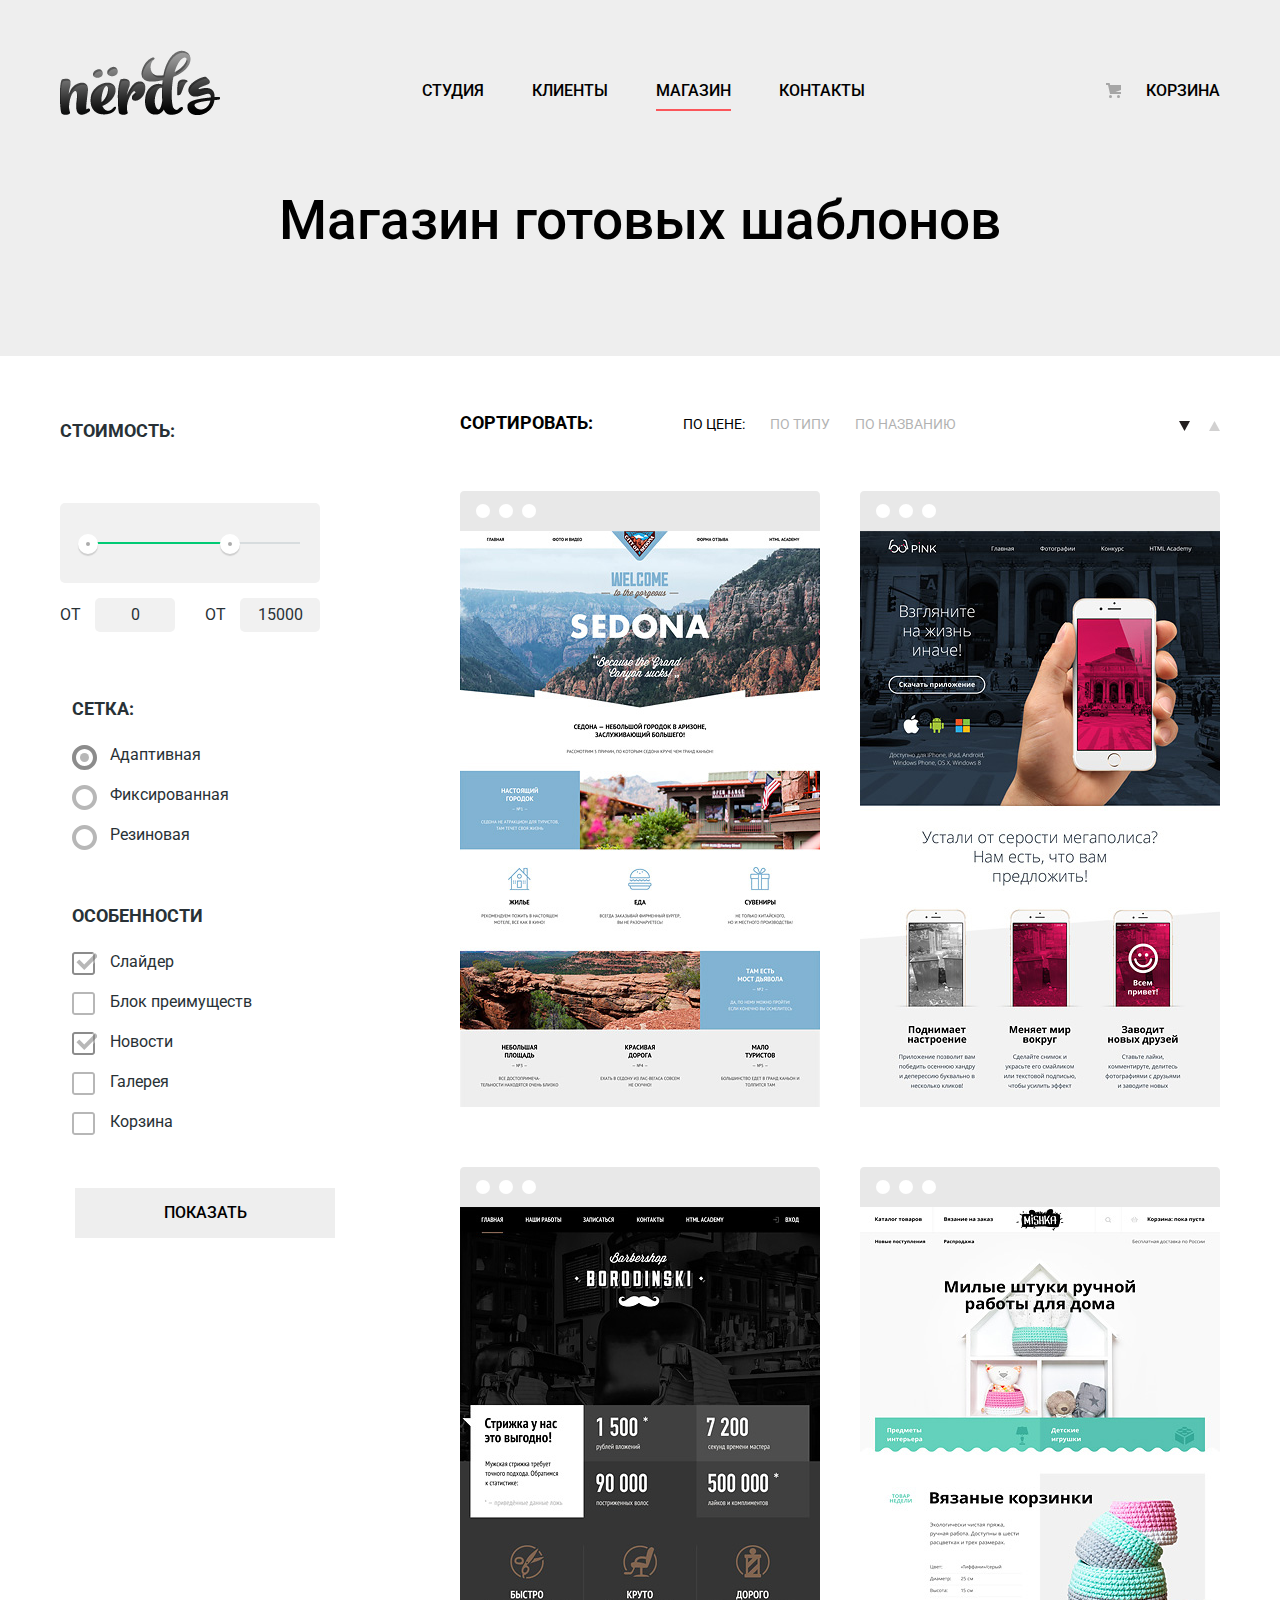
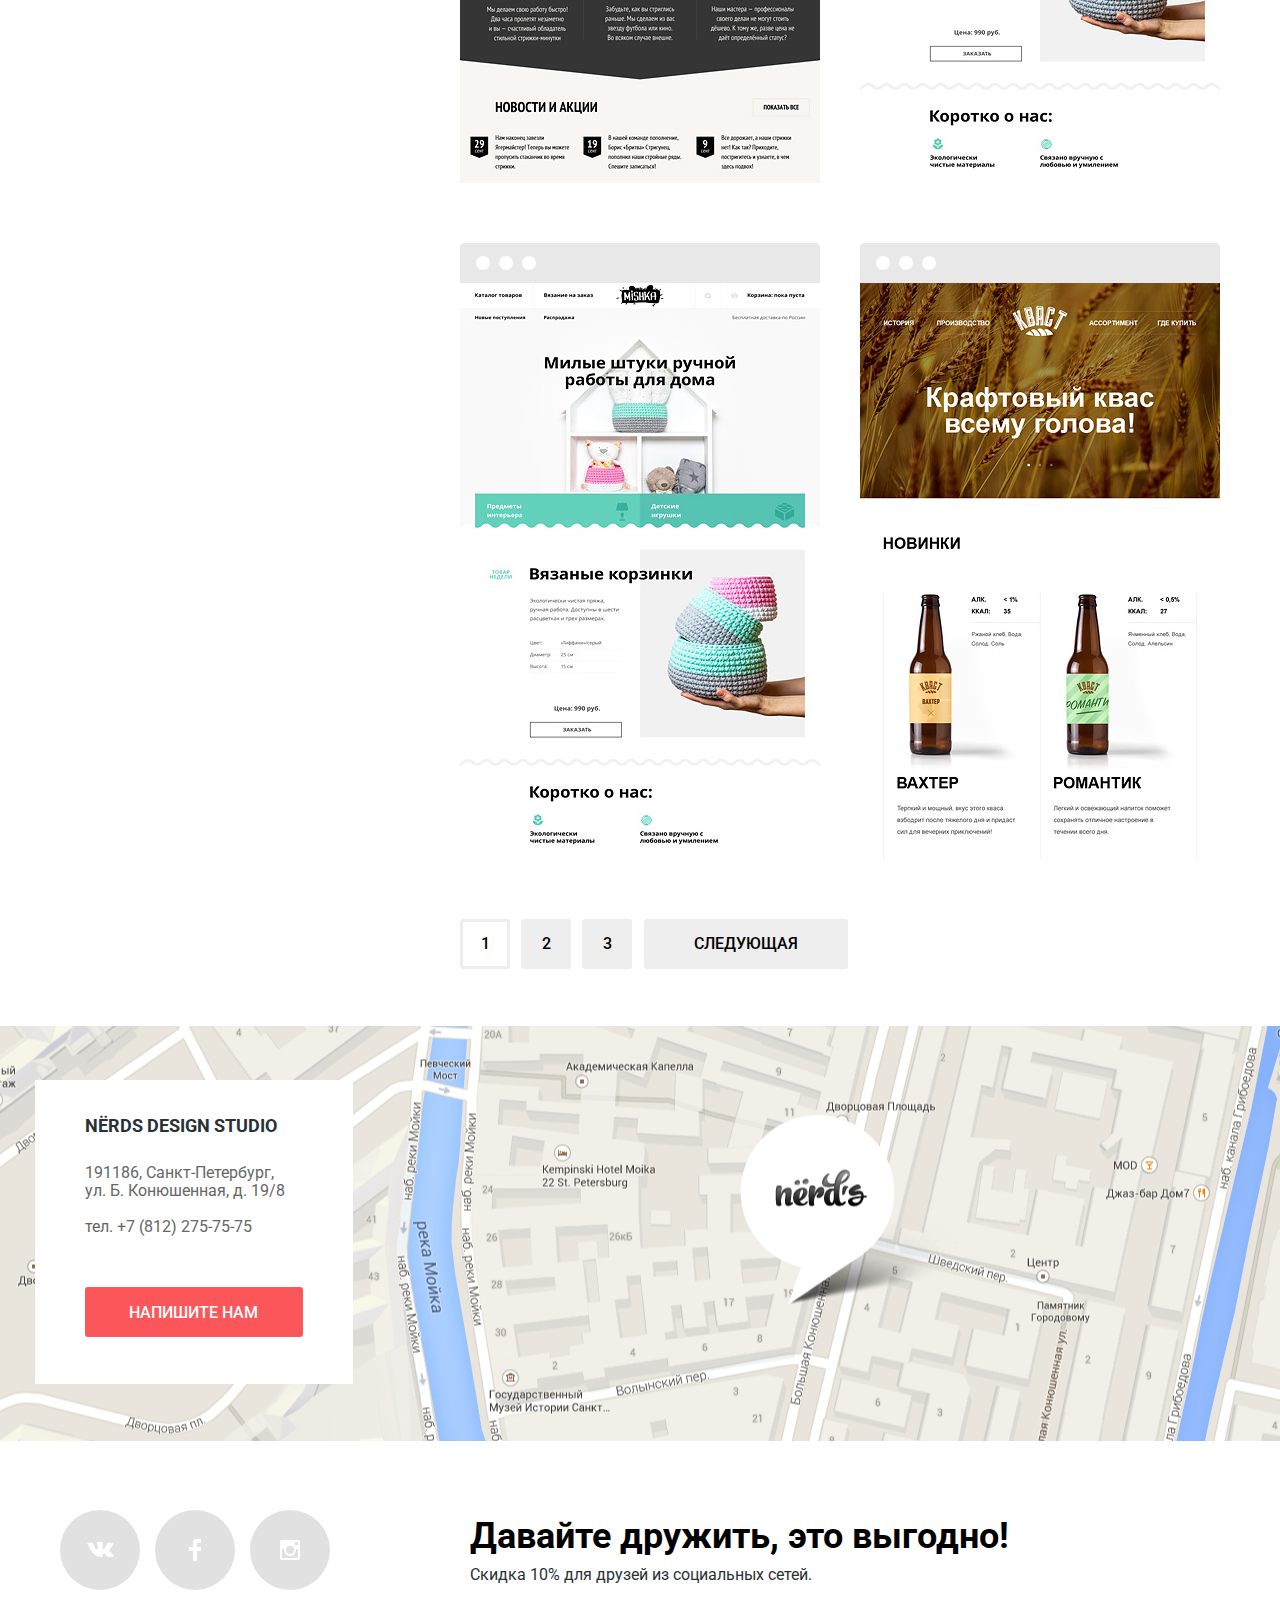
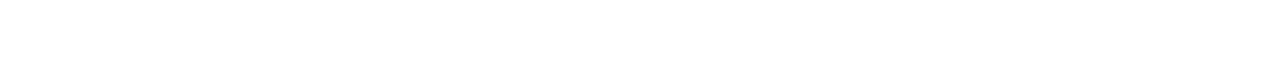
==== catalog.html @ 259b00f3 "Fix v33" ====
<!DOCTYPE html>
<html lang="ru">
	<head>
		<meta charset="utf-8">
		<title>HTML Academy: Проект Нёрдс</title>
		<link href="https://fonts.googleapis.com/css?family=Roboto:400,500,700" rel="stylesheet">
		<link rel="stylesheet" href="css/normalize.css">
		<link rel="stylesheet" href="css/styles.min.css">
	</head>
	<body>
	<header class="main-header">
		<div class="container">
			<nav class="main-navigation">
				<a class="logo" href="index.html">
					<img src="img/logo.png" width="160" height="65" alt="Логотип магазина Нёрдс">
				</a>
				<ul class="site-navigation">
					<li><a href="#">Студия</a></li>
					<li><a href="#">Клиенты</a></li>
					<li class="menu-active active"><a href="catalog.html">Магазин</a></li>
					<li><a href="#">Контакты</a></li>
				</ul>
				<ul class="user-navigation">
					<li class="cart-link">
						<a class="cart-link" href="cart.html">Корзина</a>
					</li>
				</ul>
			</nav>
		</div>
	</header>
	<div class="header">
		<h1>Магазин готовых шаблонов</h1>
	</div>
	<main>
		<div class="container">
			<div class="catalog-block">
				<section class="filters">
					<h2 class="visually-hidden">Фильтр товаров</h2>
					<form method="get" action="https://echo.htmlacademy.ru">
						<fieldset class="filter-item">
							<legend>Стоимость:</legend>
							<div class="range-filter">
								<div class="range-controls">
									<div class="scale">
										<div class="bar"></div>
									</div>
									<div class="toggle toggle-min"></div>
									<div class="toggle toggle-max"></div>		
								</div>
								<div class="price-controls">
									<label class="min-price">от <input name="min-price" type="text" value="0"></label>
									<label class="max-price">от <input name="max-price" type="text" value="15000"></label>
								</div>
							</div>
						</fieldset>
						<fieldset class="filter-fieldset">
							<legend>Сетка:</legend>
							<ul>
								<li class="filters-radio">
									<input type="radio" class="visually-hidden filter-input-radio" id="radio-btn1" name="adaptive" checked>
									<label for="radio-btn1">Адаптивная</label>
								</li>
								<li class="filters-radio">
									<input type="radio" class="visually-hidden filter-input-radio" id="radio-btn2" name="fixed">
									<label for="radio-btn2">Фиксированная</label>
								</li>
								<li class="filters-radio">
									<input type="radio" class="visually-hidden filter-input-radio" id="radio-btn3" name="rubber">
									<label for="radio-btn3">Резиновая</label>
								</li>
							</ul>
						</fieldset>
						<fieldset class="filter-fieldset">
							<legend>Особенности</legend>
							<ul>
								<li class="filters-checkbox">
									<input class="visually-hidden filter-input-checkbox" type="checkbox" name="slider-checkbox" id="checkbox-btn1" checked>
									<label for="checkbox-btn1">Слайдер</label>
								</li>
								<li class="filters-checkbox">
									<input class="visually-hidden filter-input-checkbox" type="checkbox" name="presentage-checkbox" id="checkbox-btn2">
									<label for="checkbox-btn2">Блок преимуществ</label>
								</li>
								<li class="filters-checkbox">
									<input class="visually-hidden filter-input-checkbox" type="checkbox" name="news-checkbox" id="checkbox-btn3" checked>
									<label for="checkbox-btn3">Новости</label>
								</li>
								<li class="filters-checkbox">
									<input class="visually-hidden filter-input-checkbox" type="checkbox" name="gallary-checkbox" id="checkbox-btn4">
									<label for="checkbox-btn4">Галерея</label>
								</li>
								<li class="filters-checkbox">
									<input class="visually-hidden filter-input-checkbox" type="checkbox" name="basket-checkbox" id="checkbox-btn5">
									<label for="checkbox-btn5">Корзина</label>
								</li>
							</ul>
						</fieldset>
						<button class="form-btn" type="submit">Показать</button>
					</form>
				</section>
				<div class="catalog-wrapper">
					<div class="filters-block">
						<p class="sort-filter">Сортировать:</p>
						<ul class="filter">
							<li class="filter-price">
								<a href="#" class="active">По Цене:</a>
							</li>
							<li class="filter-type">
								<a href="#">По типу</a>
							</li>
							<li class="filter-name">
								<a href="#">По названию</a>
							</li>
						</ul>
							<div class="sorting-switch-block">
								<a class="sorting-switch current" aria-label="От большего к меньшему" title="От большего к меньшему" href="#"><svg xmlns="http://www.w3.org/2000/svg" width="11" height="10" viewBox="0 0 11 10"><path fill="#231F20" d="M5.5 10L0 0h11"/></svg></a>
								<a class="sorting-switch" aria-label="От меньшего к большему" title="От меньшего к большему" href="#"><svg xmlns="http://www.w3.org/2000/svg" width="11" height="10" viewBox="0 0 11 10"><path fill="#231F20" d="M5.5 0L0 10h11z"/></svg></a>
						</div>
					</div>
					<div class="catalog-item-list">
						<!--Sedona-->
						<div class="catalog-item">
							<img src="img/img-sedona.jpg" width="360" height="576" alt="Sedona">
							<div class="catalog-info">
								<h2><a class="catalog-item-name" href="#">Sedona</a></h2>
								<p>Информационный сайт<br>для туристов</p>
								<a class="buy-item" href="#">9 900 руб.</a>
							</div>
						</div>
						<!--Pink-->
						<div class="catalog-item">
							<img src="img/img-pink.jpg" width="360" height="576" alt="Pink">
							<div class="catalog-info">
								<h2><a class="catalog-item-name" href="#">Pink app</a></h2>
								<p>Продуктовый лендинг<br>приложения для iOS и Android</p>
								<a class="buy-item" href="#">9 900 руб.</a>
							</div>
						</div>
						<!--Barbershop-->
						<div class="catalog-item">
							<img src="img/img-barbershop.jpg" width="360" height="576" alt="Barbershop">
							<div class="catalog-info">
								<h2><a class="catalog-item-name" href="#">Barbershop</a></h2>
								<p>Сайт салона красоты<br>Для мужчин, да.</p>
								<a class="buy-item" href="#">9 900 руб.</a>
							</div>
						</div>
						<!--Mishka-->
						<div class="catalog-item">
							<img src="img/img-mishka.jpg" width="360" height="576" alt="Mishka">
							<div class="catalog-info">
								<h2><a class="catalog-item-name" href="#">Mishka</a></h2>
								<p>Интернет-магазин<br>вязаных игрушек</p>
								<a class="buy-item" href="#">9 900 руб.</a>
							</div>
						</div>
						<!--A Plus-->
						<div class="catalog-item">
							<img src="img/img-mishka.jpg" width="360" height="576" alt="A Plus">
							<div class="catalog-info">
								<h2><a class="catalog-item-name" href="#">A Plus</a></h2>
								<p>Лендинг курсов повышения<br>квалификации</p>
								<a class="buy-item" href="#">9 900 руб.</a>
							</div>
						</div>
						<!--Kvast-->
						<div class="catalog-item">
							<img src="img/img-kvast.jpg" width="360" height="576" alt="Kvast">
							<div class="catalog-info">
								<h2><a class="catalog-item-name" href="#">Кваст</a></h2>
								<p>Промо-сайт производителя<br>крафтового кваса</p>
								<a class="buy-item" href="#">9 900 руб.</a>
							</div>
						</div>
						<ul class="pagination">
							<li class="pagination-list-item active">1</li>
							<li class="pagination-list-item"><a href="#">2</a></li>
							<li class="pagination-list-item"><a href="#">3</a></li>
							<li class="pagination-list-item pagination-item-text"><a href="#">Следующая</a></li>
						</ul>
				</div>
			</div>
		</div>
	</div>
	<div class="contacts">
			<div class="contianer">
				<div class="contacts-info">
					<h2 class="visually-hidden">Наши Контакты</h2>
					<h4>NЁRDS DESIGN STUDIO</h4>
					<p>191186, Санкт-Петербург,<br>
					ул. Б. Конюшенная, д. 19/8</p>
					<p><a href="tel:78122757575">тел. +7 (812) 275-75-75</a></p>
					<button class="button-send">Напишите нам</button>
				</div>
			</div>
		</div>
	</main>
	<footer class="main-footer">
		<div class="container">
			<div class="social-block">
				<ul class="social-buttons">
					<li class="vkontakte">
						<a class="button" href="https://www.vk.com">
							<span class="visually-hidden">ВКонтакте</span>
							<svg xmlns="http://www.w3.org/2000/svg" width="27" height="15" viewBox="0 0 26.14 14.91">
								<path d="M26 13.47l-.09-.17a13.55 13.55 0 0 0-2.6-3q-.87-.83-1.1-1.12A1 1 0 0 1 22 8a10.27 10.27 0 0 1 1.22-1.78l.88-1.16q2.35-3.13 2-4L26 .94a.8.8 0 0 0-.4-.22 2.14 2.14 0 0 0-.87 0h-3.92a.51.51 0 0 0-.27 0h-.3a.6.6 0 0 0-.15.14.93.93 0 0 0-.14.24 22.22 22.22 0 0 1-1.46 3.06q-.5.84-.93 1.46a7 7 0 0 1-.71.91 4.94 4.94 0 0 1-.52.47q-.23.18-.35.15l-.23-.05a.9.9 0 0 1-.31-.33 1.49 1.49 0 0 1-.16-.53v-.55-.65-.57-1.12-1-.75a3.14 3.14 0 0 0 0-.62 2.12 2.12 0 0 0-.14-.44.73.73 0 0 0-.28-.33 1.57 1.57 0 0 0-.46-.18A9 9 0 0 0 12.57 0a8.93 8.93 0 0 0-3.25.33 1.83 1.83 0 0 0-.52.41q-.25.3-.07.33a1.67 1.67 0 0 1 1.16.59l.08.16a2.6 2.6 0 0 1 .19.63 6.32 6.32 0 0 1 .12 1 10.59 10.59 0 0 1 0 1.7q-.07.71-.13 1.1a2.21 2.21 0 0 1-.18.64 2.69 2.69 0 0 1-.16.3l-.07.07a1 1 0 0 1-.37.07.86.86 0 0 1-.46-.19 3.27 3.27 0 0 1-.56-.52 7 7 0 0 1-.66-.93q-.37-.6-.76-1.42l-.22-.39q-.2-.38-.56-1.11t-.62-1.43A.9.9 0 0 0 5.2.9h-.07a.93.93 0 0 0-.22-.16A1.44 1.44 0 0 0 4.6.65L.87.68A1 1 0 0 0 .1.94L0 1a.44.44 0 0 0 0 .22 1.08 1.08 0 0 0 .08.37Q.9 3.53 1.86 5.31t1.66 2.87Q4.23 9.27 5 10.24t1 1.24l.37.41.34.33a8.06 8.06 0 0 0 1 .78 16.34 16.34 0 0 0 1.4.9 7.6 7.6 0 0 0 1.79.72 6.19 6.19 0 0 0 2 .22h1.57a1.08 1.08 0 0 0 .72-.3l.05-.07a.9.9 0 0 0 .1-.25 1.38 1.38 0 0 0 0-.37 4.48 4.48 0 0 1 .09-1.05 2.77 2.77 0 0 1 .23-.71 1.74 1.74 0 0 1 .29-.4 1.19 1.19 0 0 1 .23-.2h.11a.86.86 0 0 1 .77.21 4.52 4.52 0 0 1 .83.79q.39.47.93 1.05a6.41 6.41 0 0 0 1 .87l.27.16a3.31 3.31 0 0 0 .71.3 1.53 1.53 0 0 0 .76.07l3.48-.05a1.58 1.58 0 0 0 .8-.17.68.68 0 0 0 .34-.37 1.06 1.06 0 0 0 0-.46 1.71 1.71 0 0 0-.1-.36z" fill="#fff">
								</path>
							</svg>
						</a>
					</li>
					<li class="facebook">
						<a class="button" href="https://www.facebook.com">
							<span class="visually-hidden">Фейсбук</span>
							<svg xmlns="http://www.w3.org/2000/svg" width="12" height="22" viewBox="0 0 12 22">
								<path fill="#FFF" d="M12 4V0H8a4 4 0 0 0-4 4v4H0v4h4v10h4V12h4V8H8V4h4z"/>
							</svg>
						</a>
					</li>
					<li class="instagram">
						<a class="button" href="https://www.instagram.com">
							<span class="visually-hidden">Instagram</span>
							<svg xmlns="http://www.w3.org/2000/svg" width="20" height="20" viewBox="0 0 20 20">
								<path d="M18 0H2a2 2 0 0 0-2 2v16a2 2 0 0 0 2 2h16a2 2 0 0 0 2-2V2a2 2 0 0 0-2-2zm-8 6a4 4 0 1 1-4 4 4 4 0 0 1 4-4zM2.5 18a.47.47 0 0 1-.5-.5V9h2.1a3.4 3.4 0 0 0-.1 1 6 6 0 1 0 12 0 3.4 3.4 0 0 0-.1-1H18v8.5a.47.47 0 0 1-.5.5zM18 4.5a.47.47 0 0 1-.5.5h-2a.47.47 0 0 1-.5-.5v-2a.47.47 0 0 1 .5-.5h2a.47.47 0 0 1 .5.5z" fill="#fff">
								</path>
							</svg>
						</a>
					</li>
				</ul>
				<div class="social-description">
					<p class="friendship">Давайте дружить, это выгодно!</p>
					<p class="discount">Скидка 10% для друзей из социальных сетей.</p>
				</div>
			</div>
		</div>	
	</footer>
	<div class="modal-post">
		<h2 class="modal-feedback-title">Напишите нам</h2>
		<form class="modal-post-form" method="post" action="#">
			<div class="modal-post-input">
				<label>
					<span class="modal-post-label">Ваше Имя:</span>
					<input type="text" id="username" name="username" placeholder="Имя Фамилия">
				</label>
			</div>
			<div class="modal-post-input">
				<label>
					<span class="modal-post-label">Ваш e-mail:</span>
					<input type="email" id="email" name="email" placeholder="email@example.com">
				</label>
			</div>
			<div class="modal-textarea">
				<label>
					<span class="modal-post-label">Текст письма:</span>
					<textarea name="massage" id="massage" cols="30" rows="10" placeholder="В свободной форме"></textarea>
				</label>
			</div>
			<input type="submit" name="button-send" class="button-send" value="Отправить">
		</form>
		<button class="modal-close" type="button" name="button-close-modal" title="Закрыть">Закрыть</button>
	</div>
	<script src="js/modal-post.min.js"></script>
	</body>
</html>
---- css/styles.min.css ----
*{padding:0;margin:0}body{min-width:1200px;padding:0;font-size:16px;line-height:24px;color:#283136;font-weight:400;font-family:'Roboto',Verdana,sans-serif}.container{width:1160px;margin:0 auto}.clearfix::after{content:"";display:table;clear:both}.main-header{width:100%;padding-top:50px;background-color:#eee}.main-navigation{display:flex;justify-content:space-between;flex-wrap:wrap;margin:0}.site-navigation{display:flex;list-style-type:none;padding:0;margin:26px 0 0 0;width:440px;min-height:13px}.site-navigation li{display:inline-block;vertical-align:top;margin-right:48px;padding:0;padding-bottom:3px;white-space:nowrap;position:relative}.user-navigation{position:relative;list-style-type:none;max-width:160px;padding:0;margin:26px 0 3px 0}.site-navigation a,.user-navigation a{padding:0;margin:0;text-decoration:none;text-transform:uppercase;font-size:16px;line-height:30px;font-weight:500;color:#000;display:block;height:33px}.user-navigation a{padding-left:82px}.user-navigation::before{content:"";width:15px;height:15px;position:absolute;background:url(../img/cart-icon.svg) no-repeat;top:7px;left:42px}.main-header img:hover{opacity:.8}.main-header img:active{opacity:.3}.site-navigation a:focus,.user-navigation a:focus,.site-navigation a:hover,.user-navigation a:hover{color:#fb565a}.site-navigation a:active,.user-navigation a:active{text-decoration:none;color:#a6a6a6}.menu-active.active a{border-bottom:2px solid #fb565a}a{text-decoration:none}.visually-hidden{position:absolute;width:1px;height:1px;clip:rect(0,0,0,0)}.slider{clear:both;width:1160px;margin:0 auto;position:relative}.slider-controls{position:absolute;bottom:96px;width:240px;height:18px;left:50%;margin-left:-112px;text-align:center;z-index:100;font-size:0}.slider-controls label{position:relative;display:inline-block;width:18px;height:18px;padding:8px;border-radius:50%;cursor:pointer}.slider-controls label::after{content:"";position:absolute;top:8px;left:8px;z-index:1;width:18px;height:18px;background:#fff;border-radius:50%}.slider-list{list-style:none}.slider-item{width:100%;height:100%;display:none;margin:0;padding:0;padding-top:48px}.slider-item:nth-child(1){background-image:url(../img/slide1.png);background-color:#eee;background-repeat:no-repeat;background-position:431px 17px}.slider-item:nth-child(2){background-image:url(../img/slide2.png);background-color:#eee;background-repeat:no-repeat;background-position:496px 0}.slider-item:nth-child(3){background-image:url(../img/slide3.png);background-color:#eee;background-repeat:no-repeat;background-position:401px 18px}.product--1:checked~.slider-list .slider-item:nth-child(1){display:block}.product--2:checked~.slider-list .slider-item:nth-child(2){display:block}.product--3:checked~.slider-list .slider-item:nth-child(3){display:block}.product--1:checked~.slider-controls .slider-controls-item--1::before,.product--2:checked~.slider-controls .slider-controls-item--2::before,.product--3:checked~.slider-controls .slider-controls-item--3::before{content:"";position:absolute;left:50%;top:50%;z-index:2;width:4px;height:4px;margin:-4px;background-color:inherit;border:2px solid #c1c1c1;border-radius:50%}.slider-item h3{max-width:600px;min-height:50px;margin:0;padding-top:23px;padding-left:5px;font-size:55px;line-height:55px;font-weight:500}.slider-item p{max-width:430px;margin:0;padding-top:27px;padding-left:5px}.slider-item-button{display:inline-block;margin-top:38px;margin-left:4px;margin-bottom:80px;padding:17px 55px 15px 54px;border-radius:3px;text-decoration:none;font-size:16px;line-height:18px;font-weight:500;color:#fff;text-transform:uppercase;background-color:#fb565a}.slider-item-button:hover,.slider-item-button:focus{background-color:#e74246}.slider-item-button:active{background-color:#d7373b;color:rgba(255,255,255,.3);box-shadow:0 3px rgba(0,0,0,.1) inset}.features{display:flex;margin-bottom:40px;margin-top:80px}.features-header{margin-bottom:31px;font-size:45px;line-height:45px;font-weight:500;color:#000}.features .container{padding:0;border-bottom:solid 2px #eee}.features-list{width:300px;float:left;margin-right:100px}.features-list:nth-child(3){margin-right:0}.features-list img{margin-bottom:19px}.features-list h3{padding:0;margin:0;text-transform:uppercase;color:#000;font-size:24px;line-height:30px;margin-bottom:18px}.features-list p{margin-bottom:31px}.web-site-button{display:block;width:160px;min-height:50px;margin-top:32px;margin-bottom:80px;padding:13px 0;font-size:16px;line-height:18px;color:#fff;text-transform:uppercase;text-align:center;text-decoration:none;background-color:#fb565a;border-radius:3px;border:0}.web-site-button,.application-button,.presentation-button{cursor:pointer}.web-site-button:hover,.web-site-button:focus{background-color:#e74246}.web-site-button:active{background-color:#d7373b;color:rgba(255,255,255,.3);box-shadow:inset 0 3px 0 0 #c13135}.application-button{display:block;width:160px;min-height:50px;margin-top:32px;margin-bottom:80px;padding:13px 0;font-size:16px;line-height:18px;color:#fff;text-transform:uppercase;text-align:center;text-decoration:none;background-color:#00ca74;border-radius:3px;border:0}.application-button:hover,.application-button:focus{background-color:#00bc6c}.application-button:active{background-color:#00aa62;box-shadow:inset 0 3px 0 0 #009958}.presentation-button{display:block;width:160px;min-height:50px;margin-top:32px;margin-bottom:80px;padding:13px 0;font-size:16px;line-height:18px;color:#fff;text-transform:uppercase;text-align:center;text-decoration:none;background-color:#efc84a;border-radius:3px;border:0}.presentation-button:hover,.presentation-button:focus{background-color:#eab534}.presentation-button:active{background-color:#e5a722;box-shadow:inset 0 3px 0 0 #ce961f}.column-left{width:700px;float:left;margin-top:35px}.column-right{width:360px;float:right;margin-bottom:75px;min-height:410px}.column-left p{width:680px}.studio-features-list p{margin-bottom:40px}.studio-features-list h5{margin-bottom:25px;font-weight:700;text-transform:uppercase;font-size:16px;line-height:24px;color:#000}.studio-features-list ul{list-style:none;margin:0;padding:0}.studio-features-list li{padding-left:36px;margin-bottom:24px;position:relative}.studio-features-list li:last-child{margin-bottom:0}.studio-features-list li::before{content:"";width:25px;height:2px;background-color:#fb565a;position:absolute;top:10px;left:1px}.studio-features-list img{margin-bottom:29px}.statistics-column{float:left;width:100px;margin-right:20px}.statistics-column:last-child{width:105px;margin-right:0}.gallary-content{display:flex;justify-content:space-between;align-items:flex-start;margin:0;padding:0;padding-right:43px;padding-left:31px;border-bottom:2px solid #eee;margin-bottom:80px}.studio-features-list .subtitle{display:block;text-align:center;font-weight:700;text-transform:uppercase;margin-bottom:30px;color:#000}.studio-features-list .percent{font-size:45px;line-height:70px;font-weight:700;color:#000}.percent sup{font-size:28px;line-height:30px}.gallary-item{margin:0;font-size:0;position:relative}.statistics-column p{margin:0;margin-top:6px;line-height:18px}.gallary-item{clear:both;margin-bottom:80px;border-top:solid 2px #eee;border-bottom:solid 2px #eee;font-size:0;position:relative}.gallary-item a{display:inline-block;vertical-align:middle;width:100%;max-width:260px;margin:0 20px;line-height:180px;text-align:center;position:relative}.gallary-item img{vertical-align:middle;opacity:.2;cursor:pointer}.gallary-item img:hover{opacity:1}.gallary-item img:active{opacity:.1}.gallary-item a:first-child{margin-left:0}.gallary-item a:last-child{margin-right:0}.gallary-item a::after{content:"";width:2px;height:52px;background-color:#eee;position:absolute;top:65px;left:280px}.gallary-item a:last-child::after{display:none}.contacts{display:flex;flex-direction:column;align-items:center;position:relative;height:415px;background:url(../img/map-marker.png);background-color:#edebe4;background-repeat:no-repeat;background-position:center}.contacts-info{position:absolute;background-color:#fff;top:54px;left:35px;padding-left:50px;padding-top:31px;padding-right:50px}.contacts-info h4{margin:0;margin-bottom:23px;padding:0;font-size:18px;line-height:30px;font-weight:700;text-transform:uppercase}.contacts-info p{line-height:18px;color:#666;margin:0;margin-bottom:18px;padding:0;text-decoration:none}.contacts-info a{text-decoration:none;color:#666}.button-send{display:inline-block;padding-left:44px;padding-right:45px;margin-top:33px;padding-top:17px;padding-bottom:15px;margin-bottom:47px;border-radius:3px;border:0;text-decoration:none;font-size:16px;line-height:18px;font-weight:500;color:#fff;text-transform:uppercase;background-color:#fb565a;cursor:pointer}.contacts-info .button-send:hover{background-color:#e74246}.social-block{display:flex;align-items:center;width:1160px;min-height:217px}.social-buttons{display:flex;justify-content:space-between;list-style-type:none;width:270px;padding:0;margin:0}.vkontakte,.facebook,.instagram{width:80px;height:80px}.vkontakte a:hover,.facebook a:hover,.instagram a:hover{background-color:#fb565a}.social-buttons a{display:flex;align-items:center;justify-content:center;padding:0;margin:0;width:80px;height:80px;margin-right:14px;background-color:#e1e1e1;border-radius:50%}.social-description{margin-left:140px}.social-button:active li{opacity:.3}.friendship{margin:0;margin-top:5px;font-size:36px;line-height:36px;font-weight:700;color:#000}.discount{margin-top:10px;line-height:22px}.header{display:flex;justify-content:center;width:100%;background-color:#eee}.header h1{display:block;background-color:#eee;font-size:55px;font-weight:500;line-height:55px;color:#000;margin-top:71px;margin-bottom:108px;padding:0;width:960px;text-align:center}.catalog-columns{display:flex;justify-content:space-between}.filters{margin:0;padding:0}.filters legend{font-size:18px;line-height:30px;text-transform:uppercase;font-weight:700}.filters ul{padding:0;margin:0;list-style:none;line-height:20px}.filter-item{margin:0;padding:0;border:0;width:260px;margin-top:60px;margin-bottom:62px}.range-filter{width:260px;margin-top:57px}.range-controls{position:relative;height:41px;margin-bottom:15px;padding-top:39px;padding-right:20px;padding-left:20px;background-color:#f1f1f1;border-radius:5px}.range-controls .scale{height:2px;background:#d7dcde}.range-controls .bar{width:70%;height:2px;background:#00ca74}.range-controls .toggle{position:absolute;top:31px;left:0;width:4px;height:4px;padding:0;border:8px solid #fff;background-color:#ababab;box-shadow:0 2px 1px 0 #cfcfcf;border-radius:50%;cursor:pointer}.range-controls .toggle-min{left:18px}.range-controls .toggle-max{left:160px}.price-controls{font-size:0}.price-controls label{display:inline-block;width:50%;font-size:16px;text-transform:uppercase}.price-controls input{width:60px;padding:8px 10px;margin-left:10px;font-family:Roboto,Arial,sans-serif;font-size:16px;text-align:center;color:#283136;border:0;border-radius:5px;background:#f1f1f1}.max-price{text-align:right}.filter-fieldset{border:0}.filter-fieldset li:last-of-type{margin-bottom:41px}.filter-fieldset ul{padding:0;margin:0}.filter-fieldset li{display:block;color:#283136;font-size:16px;line-height:20px;margin-top:15px;padding-bottom:5px;position:relative}.filter-fieldset label{padding-left:38px;cursor:pointer}.filter-fieldset label::before,.filter-fieldset label::after{opacity:.4}.filter-input-radio+label::before{content:"";position:absolute;width:25px;height:25px;background:url(../img/radio-off.svg) no-repeat;left:0;top:0}.filter-input-radio:checked+label::after{content:"";position:absolute;width:25px;height:25px;background:url(../img/radio-on.svg) no-repeat;left:0}.filter-input-checkbox+label::before{content:"";position:absolute;width:25px;height:25px;background:url(../img/checkbox-off.svg) no-repeat;left:0;top:0}.filter-input-checkbox:checked+label::after{content:"";position:absolute;width:25px;height:25px;background:url(../img/checkbox-on.svg) no-repeat;left:0;top:0}.filter-input-checkbox:focus+label,.filter-input-radio:focus+label,.filter-input-checkbox:focus+label::before,.filter-input-radio:focus+label::before,.filter-input-checkbox:focus+label::after,.filter-input-radio:focus+label::after,.filter-fieldset label:hover,.filter-fieldset label:hover::before,.filter-fieldset label:hover::after{opacity:1;color:#000}.checkbox-button:disabled+label,.checkbox-button:disabled+label::before,.checkbox-button:disabled+label::after,.radio-button:disabled+label,.radio-button:disabled+label::before,.radio-button:disabled+label::after{opacity:.3}.filter-descending::before{content:"";position:absolute;width:15px;height:15px;top:5px;background:url(../img/icon-down-dir.svg) no-repeat}.form-btn{display:inline-block;margin:0;padding:0;width:260px;height:50px;margin-left:15px;font-size:16px;line-height:18px;font-weight:500;text-transform:uppercase;background-color:#eee;box-shadow:none;color:#000;border:0;cursor:pointer}.form-btn:hover,.form-btn:focus{background-color:#dfdfdf}.filter{width:360px;display:flex;margin:0;padding:0;list-style-type:none;margin-top:-2px}.sort-filter{font-size:18px;line-height:18px;font-weight:700;color:#000;text-transform:uppercase;padding:0;margin:0}.filter a{color:#000;text-decoration:none;font-size:14px;line-height:18px;text-transform:uppercase;opacity:.3}.filter li{margin-right:25px}.filter .filter-descending{margin-right:15px;margin-left:25px}.filter .filter-ascending{margin-right:0}.filter a:hover,.filter a:focus{opacity:.6}.filter a:active,.filter .active{opacity:1}.filters-block{display:flex;justify-content:space-between}.sorting-switch-block{padding-left:32px}.sorting-switch{opacity:.2}.sorting-switch:hover{opacity:.5}.sorting-switch.current{opacity:1}.sorting-switch{padding-left:15px}.catalog-block{display:flex;justify-content:space-between}.catalog-wrapper{display:flex;flex-direction:column;margin-top:58px}.catalog-item-list{display:flex;flex-wrap:wrap;padding:0;margin:0;width:760px;justify-content:space-between;margin-bottom:27px;margin-top:53px}.catalog-item{position:relative;margin:0;padding:0;margin-bottom:60px;line-height:0}.catalog-item:nth-child(2n+1){clear:both}.catalog-item::before{content:"";display:block;width:360px;height:40px;background:url(../img/browser.svg) no-repeat;opacity:.12}.catalog-item:hover::before{opacity:1}.catalog-info{padding-top:30px;background-color:#eee;text-align:center;position:absolute;bottom:0;left:0;width:361px;min-height:232px;display:none;opacity:1}.catalog-info h2{display:inline-block;vertical-align:middle;padding:0;margin:0 0 15px;font-size:18px;line-height:30px;font-weight:700;text-transform:uppercase}.catalog-info a:first-child{text-decoration:none;color:#000}.catalog-info p{width:240px;margin:auto auto 32px;line-height:18px}.buy-item{display:inline-block;vertical-align:middle;width:200px;padding:16px 20px;margin-bottom:43px;border-radius:3px;background-color:#fb565a;font-size:16px;line-height:18px;ont-weight:500;color:#fff;text-align:center;text-transform:uppercase;text-decoration:none;box-sizing:border-box}.buy-item:hover{background-color:#e74246}.catalog-item:hover .catalog-info{display:block}.catalog-info h3{margin-bottom:20px}.pagination{display:flex;list-style-type:none;padding:0;margin:0;margin-bottom:30px}.pagination a{background-color:#eee;color:#000;font-size:16px;line-height:18px;font-weight:500;text-transform:uppercase;border:0;box-shadow:none}.pagination a:hover{background-color:#dfdfdf}.pagination-list-item.active{color:#000;font-size:16px;line-height:18px;font-weight:500;width:44px;height:44px;border:3px solid #eee}.pagination-list-item a,.pagination-list-item{display:flex;justify-content:center;align-items:center;width:50px;height:50px;border-radius:3px;text-decoration:none;color:#000}.pagination-list-item{margin-right:11px}.pagination-item-text a{display:inline-flex;justify-content:center;align-items:center;margin-left:155px;padding-left:77px;padding-right:77px;border-radius:3px;text-decoration:none}.modal-post{width:760px;padding:100px;padding-top:67px;padding-bottom:85px;background-color:#fff;color:#000;box-shadow:0 20px 40px 0 rgba(0,0,0,.75);position:fixed;z-index:1000;bottom:180px;left:50%;margin-left:-480px;display:none}.modal-close{width:22px;height:22px;padding:0;margin:0;border:0;cursor:pointer;background-color:#fff;position:absolute;top:78px;right:90px;font-size:0;opacity:.3;outline:0}.modal-close::before,.modal-close::after{content:"";width:22px;height:3px;background-color:#fb565a;border-radius:1px;position:absolute;top:10px;left:0}.modal-close::before{transform:rotate(45deg)}.modal-close::after{transform:rotate(-45deg)}.modal-close:hover{opacity:1}.modal-close:active{opacity:.1}.modal-post h2{font-size:45px;line-height:45px;font-weight:500;margin:0;margin-bottom:40px;color:#000}.modal-post-form{font-size:0}.modal-post-input{display:inline-block;vertical-align:middle;margin-bottom:33px}.modal-post-input:first-child{margin-right:40px}.modal-textarea{margin:0}.modal-post-label{display:block;width:160px;margin-bottom:10px;font-size:16px;line-height:18px;font-weight:700}.modal-post-form input[type=text],.modal-post-form input[type=email],.modal-post-form textarea{font-size:16px;line-height:18px;font-weight:400;color:rgba(68,68,68,.5);font-family:'Roboto',Verdana,sans-serif;background-color:#fff;border-radius:3px;border:2px solid #d7dcde;outline:0;width:100%;padding:14px;box-sizing:border-box}.modal-post-form textarea{resize:none;padding:10px;padding-left:14px;padding-bottom:12px;vertical-align:top}.modal-post-form input[type=text],.modal-post-form input[type=email]{width:360px}.modal-post-form input[type=text]:hover,.modal-post-form input[type=email]:hover,.modal-post-form textarea:hover{border:2px solid #b4b9bb}.modal-post-form input[type=text]:focus,.modal-post-form input[type=email]:focus,.modal-post-form textarea:focus{border:2px solid #000;color:#000}.modal-post-form input[type=text]:invalid,.modal-post-form input[type=email]:invalid,.modal-post-form textarea:invalid{border:2px solid #e74246;color:#e74246}.modal-feedback-show{display:block;-webkit-animation:feedback-appear .5s;animation:feedback-appear .5s}.modal-feedback-error{-webkit-animation:feedback-error .3s;animation:feedback-error .3s}@-webkit-keyframes feedback-error{0%,to{-webkit-transform:none;transform:none}20%,60%{-webkit-transform:rotate(.5deg);transform:rotate(.5deg)}40%,80%{-webkit-transform:rotate(-.5deg);transform:rotate(-.5deg)}}@keyframes feedback-error{0%,to{-webkit-transform:none;transform:none}20%,60%{-webkit-transform:rotate(.5deg);transform:rotate(.5deg)}40%,80%{-webkit-transform:rotate(-.5deg);transform:rotate(-.5deg)}}@-webkit-keyframes feedback-appear{0%{-webkit-transform:scale(0);transform:scale(0)}to{-webkit-transform:scale(1);transform:scale(1)}}@keyframes feedback-appear{0%{-webkit-transform:scale(0);transform:scale(0)}to{-webkit-transform:scale(1);transform:scale(1)}}
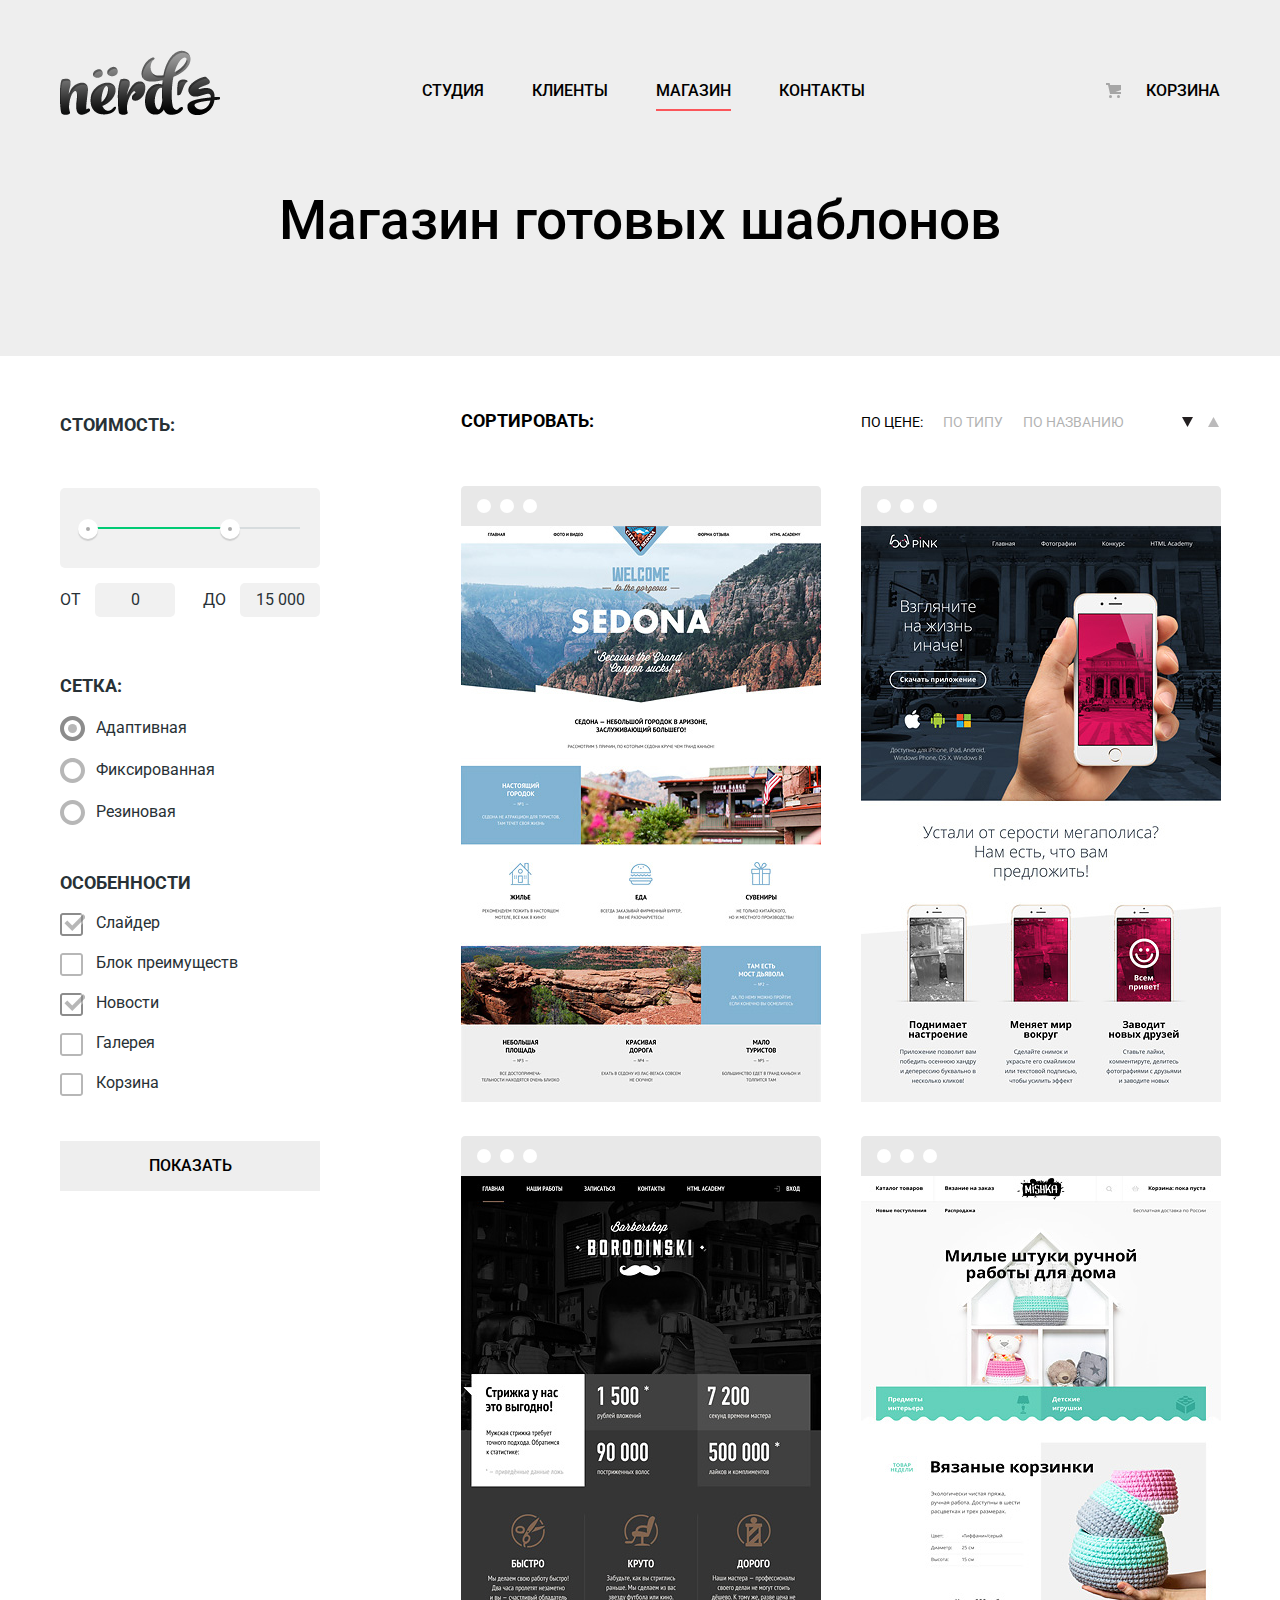
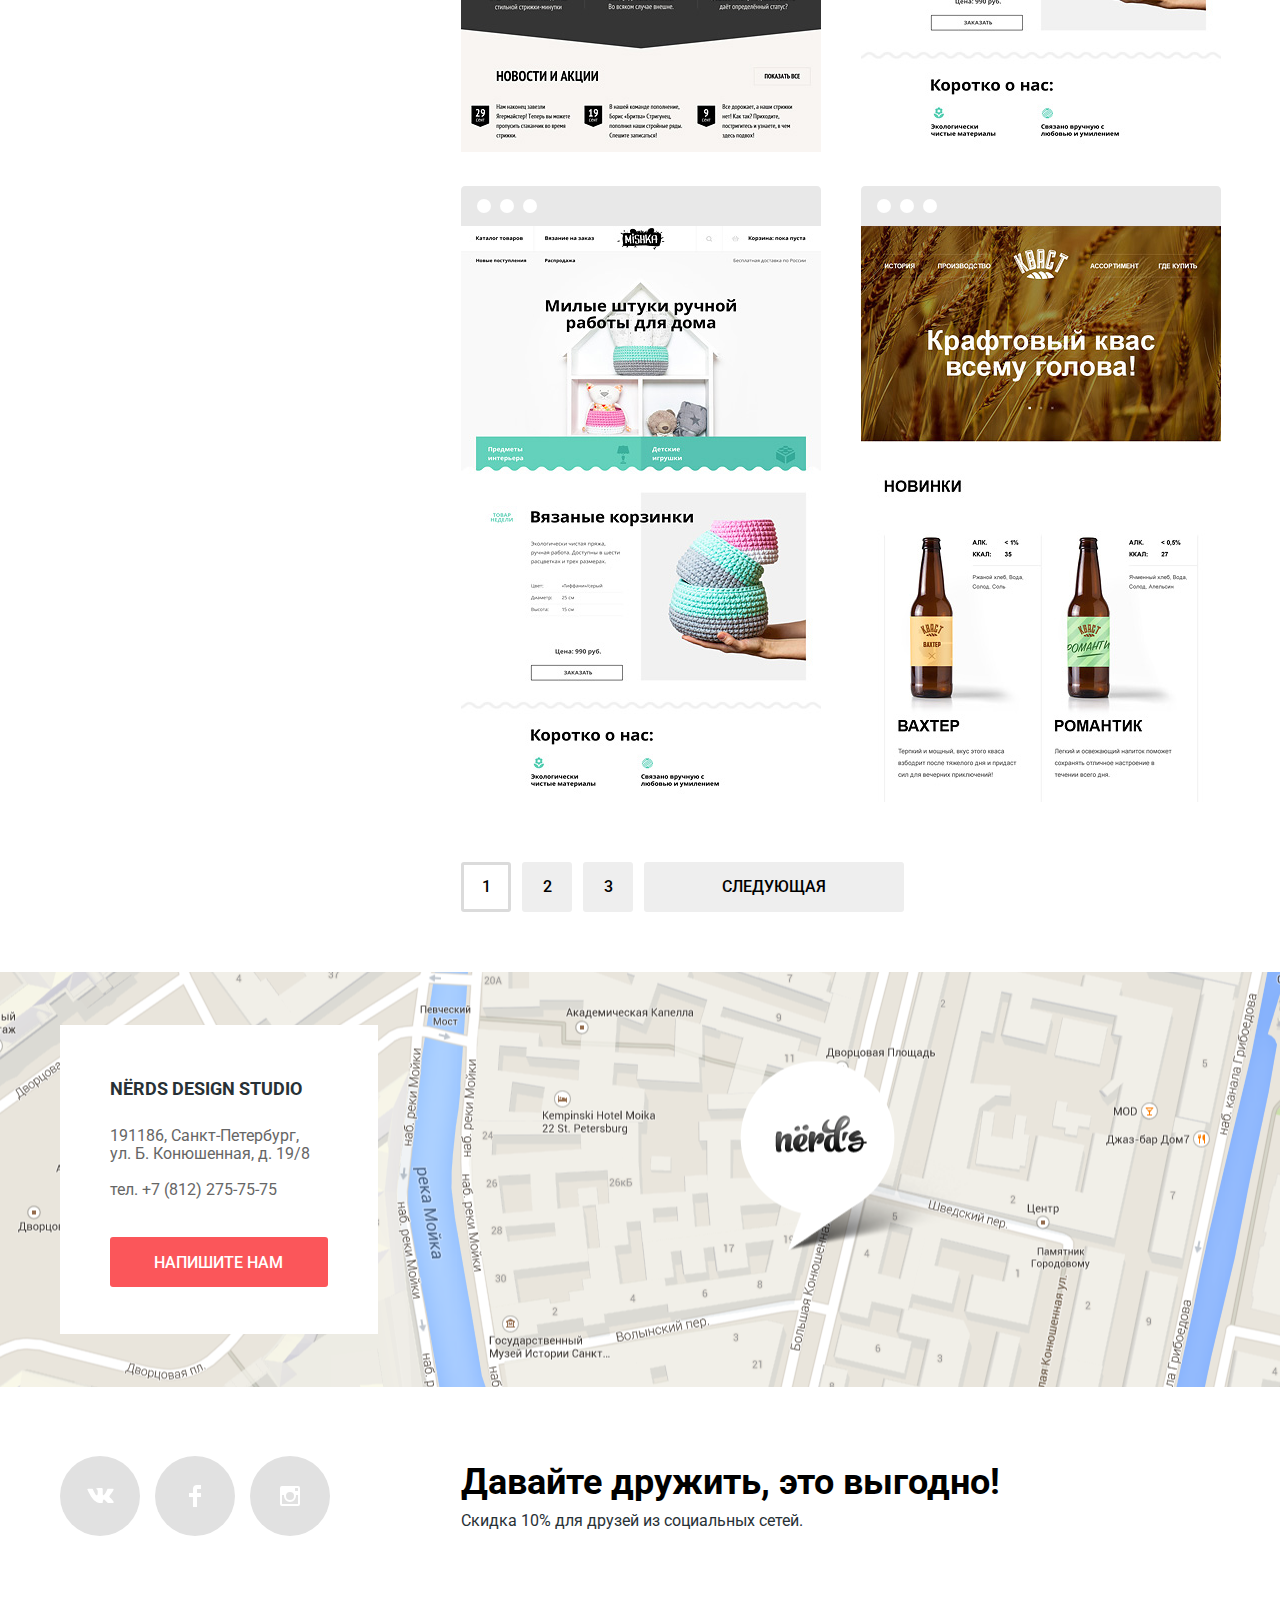
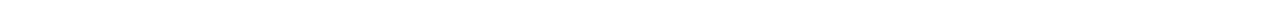
==== commit ec61eac4: "Fix v37" ====
--- a/catalog.html
+++ b/catalog.html
@@ -5,7 +5,7 @@
 		<title>HTML Academy: Проект Нёрдс</title>
 		<link href="https://fonts.googleapis.com/css?family=Roboto:400,500,700" rel="stylesheet">
 		<link rel="stylesheet" href="css/normalize.css">
-		<link rel="stylesheet" href="css/styles.min.css">
+		<link rel="stylesheet" href="css/styles.css">
 	</head>
 	<body>
 	<header class="main-header">
@@ -49,7 +49,7 @@
 								</div>
 								<div class="price-controls">
 									<label class="min-price">от <input name="min-price" type="text" value="0"></label>
-									<label class="max-price">от <input name="max-price" type="text" value="15000"></label>
+									<label class="max-price">до <input name="max-price" type="text" value="15 000"></label>
 								</div>
 							</div>
 						</fieldset>
@@ -58,15 +58,15 @@
 							<ul>
 								<li class="filters-radio">
 									<input type="radio" class="visually-hidden filter-input-radio" id="radio-btn1" name="adaptive" checked>
-									<label for="radio-btn1">Адаптивная</label>
+									<label for="radio-btn">Адаптивная</label>
 								</li>
 								<li class="filters-radio">
 									<input type="radio" class="visually-hidden filter-input-radio" id="radio-btn2" name="fixed">
-									<label for="radio-btn2">Фиксированная</label>
+									<label for="radio-btn">Фиксированная</label>
 								</li>
 								<li class="filters-radio">
 									<input type="radio" class="visually-hidden filter-input-radio" id="radio-btn3" name="rubber">
-									<label for="radio-btn3">Резиновая</label>
+									<label for="radio-btn">Резиновая</label>
 								</li>
 							</ul>
 						</fieldset>
@@ -74,24 +74,24 @@
 							<legend>Особенности</legend>
 							<ul>
 								<li class="filters-checkbox">
-									<input class="visually-hidden filter-input-checkbox" type="checkbox" name="slider-checkbox" id="checkbox-btn1" checked>
+									<input class="visually-hidden filter-input-checkbox" type="checkbox" name="slider-checkbox" id="checkbox-btn" checked>
 									<label for="checkbox-btn1">Слайдер</label>
 								</li>
 								<li class="filters-checkbox">
 									<input class="visually-hidden filter-input-checkbox" type="checkbox" name="presentage-checkbox" id="checkbox-btn2">
-									<label for="checkbox-btn2">Блок преимуществ</label>
+									<label for="checkbox-btn">Блок преимуществ</label>
 								</li>
 								<li class="filters-checkbox">
 									<input class="visually-hidden filter-input-checkbox" type="checkbox" name="news-checkbox" id="checkbox-btn3" checked>
-									<label for="checkbox-btn3">Новости</label>
+									<label for="checkbox-btn">Новости</label>
 								</li>
 								<li class="filters-checkbox">
 									<input class="visually-hidden filter-input-checkbox" type="checkbox" name="gallary-checkbox" id="checkbox-btn4">
-									<label for="checkbox-btn4">Галерея</label>
+									<label for="checkbox-btn">Галерея</label>
 								</li>
 								<li class="filters-checkbox">
 									<input class="visually-hidden filter-input-checkbox" type="checkbox" name="basket-checkbox" id="checkbox-btn5">
-									<label for="checkbox-btn5">Корзина</label>
+									<label for="checkbox-btn">Корзина</label>
 								</li>
 							</ul>
 						</fieldset>
@@ -111,11 +111,13 @@
 							<li class="filter-name">
 								<a href="#">По названию</a>
 							</li>
+							<li class="filter-descending">
+								<a class="sorting-switch current" aria-label="От большего к меньшему" title="От большего к меньшему" href="#"><svg xmlns="http://www.w3.org/2000/svg" width="11" height="10" viewBox="0 0 11 10"><path fill="#231F20" d="M5.5 10L0 0h11"/></svg></a>
+							</li>
+							<li class="ascending">
+								<a class="sorting-switch" aria-label="От меньшего к большему" title="От меньшего к большему" href="#"><svg xmlns="http://www.w3.org/2000/svg" width="11" height="10" viewBox="0 0 11 10"><path fill="#231F20" d="M5.5 0L0 10h11z"/></svg></a>
+							</li>
 						</ul>
-							<div class="sorting-switch-block">
-								<a class="sorting-switch current" aria-label="От большего к меньшему" title="От большего к меньшему" href="#"><svg xmlns="http://www.w3.org/2000/svg" width="11" height="10" viewBox="0 0 11 10"><path fill="#231F20" d="M5.5 10L0 0h11"/></svg></a>
-								<a class="sorting-switch" aria-label="От меньшего к большему" title="От меньшего к большему" href="#"><svg xmlns="http://www.w3.org/2000/svg" width="11" height="10" viewBox="0 0 11 10"><path fill="#231F20" d="M5.5 0L0 10h11z"/></svg></a>
-						</div>
 					</div>
 					<div class="catalog-item-list">
 						<!--Sedona-->
@@ -173,27 +175,30 @@
 							</div>
 						</div>
 						<ul class="pagination">
-							<li class="pagination-list-item active">1</li>
-							<li class="pagination-list-item"><a href="#">2</a></li>
-							<li class="pagination-list-item"><a href="#">3</a></li>
-							<li class="pagination-list-item pagination-item-text"><a href="#">Следующая</a></li>
-						</ul>
+              <li class="page-btn page-btn-active"><a>1</a></li>
+              <li class="page-btn"><a href="#">2</a></li>
+              <li class="page-btn"><a href="#">3</a></li>
+              <li class="page-btn next-page"><a href="#">Следующая</a></li>
+            </ul>
 				</div>
 			</div>
 		</div>
 	</div>
 	<div class="contacts">
-			<div class="contianer">
+		<script type="text/javascript" charset="utf-8" async src="https://api-maps.yandex.ru/services/constructor/1.0/js/?sid=lVzua_i5UKK4bSViqxrnRqokc0dyRSr1&amp;width=100%25&amp;height=415&amp;lang=ru_RU&amp;sourceType=constructor&amp;scroll=true"></script>
+		<div class="contacts-inner">
+			<div class="container">
 				<div class="contacts-info">
 					<h2 class="visually-hidden">Наши Контакты</h2>
 					<h4>NЁRDS DESIGN STUDIO</h4>
 					<p>191186, Санкт-Петербург,<br>
 					ул. Б. Конюшенная, д. 19/8</p>
 					<p><a href="tel:78122757575">тел. +7 (812) 275-75-75</a></p>
-					<button class="button-send">Напишите нам</button>
+						<button class="button-send">Напишите нам</button>
 				</div>
-			</div>
+			</div>	
 		</div>
+	</div>	
 	</main>
 	<footer class="main-footer">
 		<div class="container">
--- a/css/styles.css
+++ b/css/styles.css
@@ -0,0 +1,1582 @@
+/* Проект Нёрды */
+
+* {
+	padding: 0;
+	margin: 0;
+}
+
+body {
+	min-width: 1200px;
+	padding: 0;
+	
+	font-size: 16px;
+	line-height: 24px;
+	color: #283136;
+	font-weight: 400;
+	font-family: 'Roboto', Verdana, sans-serif;
+}
+
+.container {
+	width: 1160px;
+	padding: 0 20px;
+	margin: 0 auto;
+}
+
+.clearfix::after {
+	content:"";
+	display:table;
+	clear:both
+}
+
+/* HEADER */
+
+.main-header {
+	width: 100%;
+	padding-top: 50px;
+	background-color: #eeeeee;
+}
+
+.main-navigation {
+	display:flex;
+	justify-content: space-between;
+	flex-wrap: wrap;
+	margin: 0; 
+}
+
+.site-navigation {
+	display: flex;
+	list-style-type: none;
+	padding: 0;
+	margin: 26px 0 0 0;
+	width: 440px;
+	min-height: 13px;
+}
+
+.site-navigation li {
+	display: inline-block;
+	vertical-align: top;
+
+	margin-right: 48px;
+	padding: 0;
+	padding-bottom: 3px;
+	white-space: nowrap;
+	
+	position: relative;
+}
+
+.user-navigation {
+	position: relative;
+	list-style-type: none;
+	max-width: 160px;
+	padding: 0;
+	margin: 26px 0 3px 0;
+}
+
+.site-navigation a,
+.user-navigation a {
+	padding:0;
+	margin:0;
+	text-decoration: none;
+	text-transform: uppercase;
+	font-size: 16px;
+	line-height: 30px;
+	font-weight: 500;
+	color: black;
+	display: block;
+	height: 33px;
+}
+
+.user-navigation a {
+	padding-left: 82px;
+}
+
+.user-navigation::before {
+	content: "";
+	width: 15px;
+	height: 15px;
+	position: absolute;
+	background: url("../img/cart-icon.svg") no-repeat;
+	top: 7px;
+	left:42px;
+}
+
+.main-header img:hover {
+	opacity: 0.8;
+}
+
+.main-header img:active {
+	opacity: 0.3;
+}
+
+.site-navigation a:focus,
+.user-navigation a:focus,
+.site-navigation a:hover,
+.user-navigation a:hover {
+	color: #fb565a;
+}
+.site-navigation a:active,
+.user-navigation a:active {
+	text-decoration: none;
+	color: #a6a6a6;
+}
+.menu-active.active a {
+	border-bottom: 2px solid #fb565a;
+}
+
+/* HEADER END */
+
+/* SLIDER */
+
+a {
+	text-decoration: none;
+}
+
+.visually-hidden {
+	position: absolute;
+	width: 1px;
+	height: 1px;
+	clip: rect(0, 0, 0, 0);
+}
+
+/*
+.main-header {
+	height: 50px;
+}
+*/
+
+.slider {
+	clear: both;
+	width: 1160px;
+	margin: 0 auto;
+	position: relative;
+}
+
+.slider-controls {
+	position: absolute;
+	bottom: 96px;
+	width: 240px;
+	height: 18px;
+	left: 50%;
+	margin-left: -112px; /* В макете управление сделано ровно по центру, но если здесь выравнивать при помощи "margin-left: половина ширины", то оно не по центру получается. */
+	text-align: center;
+	z-index: 100;
+	font-size: 0;
+}
+
+.slider-controls label {
+	position: relative;
+	display: inline-block;
+	width: 18px;
+	height: 18px;
+	padding: 8px;
+	
+	border-radius: 50%;
+	cursor: pointer;
+}
+
+.slider-controls label::after {
+	content: "";
+	position: absolute;
+	top: 8px;
+	left: 8px;
+	z-index: 1;
+	width: 18px;
+	height: 18px;
+	background: #ffffff;
+	border-radius: 50%;
+}
+
+.slider-list {
+	list-style: none;
+}
+
+.slider-item {
+	width: 100%;
+	height: 100%;
+	display: none;
+	margin: 0;
+	padding: 0;
+	padding-top: 48px;
+}
+
+.slider-item:nth-child(1) {
+	background-image: url("../img/slide1.png");
+	background-color: #eeeeee;
+	background-repeat: no-repeat;
+	background-position: 431px 17px;
+}
+
+.slider-item:nth-child(2) {
+	background-image: url("../img/slide2.png");
+	background-color: #eeeeee;
+	background-repeat: no-repeat;
+	background-position: 496px 0;
+}
+
+.slider-item:nth-child(3) {
+	background-image: url("../img/slide3.png");
+	background-color: #eeeeee;
+	background-repeat: no-repeat;
+	background-position: 401px 18px;
+}
+
+.product--1:checked ~ .slider-list .slider-item:nth-child(1) {
+	display: block;
+}
+
+.product--2:checked ~ .slider-list .slider-item:nth-child(2) {
+	display: block;
+}
+
+.product--3:checked ~ .slider-list .slider-item:nth-child(3) {
+	display: block;
+}
+
+.product--1:checked ~ .slider-controls .slider-controls-item--1::before,
+.product--2:checked ~ .slider-controls .slider-controls-item--2::before,
+.product--3:checked ~ .slider-controls .slider-controls-item--3::before {
+	content: "";
+	position: absolute;
+	left: 50%;
+	top: 50%;
+	z-index: 2;
+	width: 4px;
+	height: 4px;
+	margin: -4px;
+	background-color: inherit;
+	border: 2px solid #c1c1c1;
+	border-radius: 50%;
+}
+
+.slider-item h3 {
+	max-width: 600px;
+	min-height: 50px;
+	margin: 0;
+	padding-top: 23px;
+	padding-left: 5px;
+	font-size: 55px;
+	line-height: 55px;
+	font-weight: 500;
+}
+
+.slider-item p {
+	max-width: 430px;
+	margin: 0;
+	padding-top: 27px;
+	padding-left: 5px;
+}
+
+.slider-item-button {
+	display: inline-block;
+	margin-top: 38px;
+	margin-left: 4px;
+	margin-bottom: 80px;
+	padding:17px 55px 15px 54px;
+	border-radius: 3px;
+	text-decoration: none;
+	font-size: 16px;
+	line-height: 18px;
+	font-weight: 500;
+	color: white;
+	text-transform: uppercase;
+	background-color: #fb565a;
+}
+
+.slider-item-button:hover,
+.slider-item-button:focus {
+	background-color: #e74246;
+}
+
+.slider-item-button:active {
+	background-color: #d7373b;
+	color: rgba(255, 255, 255, 0.3);
+	box-shadow: 0 3px rgba(0, 0, 0, 0.1) inset;
+}
+
+/* SLIDER END */
+
+/* CONTENT*/
+
+.features {
+	display: flex;
+	margin-bottom: 40px;
+	margin-top: 80px;
+}
+
+.features-header {
+	margin-bottom: 31px;
+		
+	font-size: 45px;
+	line-height: 45px;
+	font-weight: 500;
+	color: #000000;
+}
+
+.features .container {
+	padding: 0;
+	border-bottom: solid 2px #eeeeee;
+}
+
+.features-list {
+	width: 300px;
+	float: left;
+	margin-right: 100px;
+}
+
+/* TEST */
+
+.features-list:nth-child(3) {
+	margin-right: 0;
+}
+
+.features-list img {
+	margin-bottom: 19px;
+}
+
+.features-list h3 {
+	padding: 0;
+	margin: 0;
+	text-transform: uppercase;
+	color: #000000;
+	font-size: 24px;
+	line-height: 30px;
+	margin-bottom: 18px;
+}
+
+.features-list p {
+	margin-bottom: 31px;
+}
+
+.web-site-button {
+	display: block;
+	width: 160px;
+	min-height: 50px;
+	margin-top: 32px;
+	margin-bottom: 80px;
+	padding: 13px 0;
+	font-size: 16px;
+	line-height: 18px;
+	color: #ffffff;
+	text-transform: uppercase;
+	text-align: center;
+	text-decoration: none;
+	background-color: #fb565a;
+	border-radius: 3px;
+	border: none;
+}
+
+.web-site-button,
+.application-button,
+.presentation-button {
+	cursor: pointer;
+}
+
+.web-site-button:hover,
+.web-site-button:focus {
+	background-color: #e74246;
+}
+
+.web-site-button:active {
+	background-color: #d7373b;
+	color: rgba(255, 255, 255, 0.3);
+	box-shadow: inset 0 3px 0 0 #c13135;
+}
+
+.application-button {
+	display: block;
+	width: 160px;
+	min-height: 50px;
+	margin-top: 32px;
+	margin-bottom: 80px;
+	padding: 13px 0;
+	font-size: 16px;
+	line-height: 18px;
+	color: #ffffff;
+	text-transform: uppercase;
+	text-align: center;
+	text-decoration: none;
+	background-color: #00ca74;
+	border-radius: 3px;
+	border: none;
+}
+
+.application-button:hover,
+.application-button:focus {
+	background-color:#00bc6c;
+}
+
+.application-button:active {
+	background-color: #00aa62;
+	color: rgba(255, 255, 255, 0.3);
+	box-shadow: inset 0 3px 0 0 #009958;
+}
+
+.presentation-button {
+	display: block;
+	width: 160px;
+	min-height: 50px;
+	margin-top: 32px;
+	margin-bottom: 80px;
+	padding: 13px 0;
+	font-size: 16px;
+	line-height: 18px;
+	color: #ffffff;
+	text-transform: uppercase;
+	text-align: center;
+	text-decoration: none;
+	background-color: #efc84a;
+	border-radius: 3px;
+	border: none;
+}
+
+.presentation-button:hover,
+.presentation-button:focus {
+	background-color: #eab534;
+}
+
+.presentation-button:active {
+	background-color: #e5a722;
+	color: rgba(255, 255, 255, 0.3);
+	box-shadow: inset 0 3px 0 0 #ce961f;
+}
+
+/* TABLE CONTENT */
+
+.column-left {
+	width: 700px;
+	float: left;
+	margin-top: 35px;
+}
+
+.column-right {
+	width: 360px;
+	float: right;
+	margin-bottom: 75px;
+	min-height: 410px;
+}
+
+.column-left p {
+	width: 680px;
+}
+
+.studio-features-list p {
+	margin-bottom: 40px;
+}
+
+.studio-features-list h5 {
+	margin-bottom: 25px;
+	font-weight: bold;
+	text-transform: uppercase;
+	font-size: 16px;
+	line-height: 24px;
+	color: #000000;
+}
+
+.studio-features-list ul {
+	list-style: none;
+	margin: 0;
+	padding: 0;
+}
+
+.studio-features-list li {
+	padding-left: 36px;
+	margin-bottom: 24px;
+		
+	position: relative;
+}
+
+.studio-features-list li:last-child {
+	margin-bottom: 0;
+}
+
+.studio-features-list li::before {
+	content: "";
+	width: 25px;
+	height: 2px;
+	background-color: #fb565a;
+
+	position: absolute;
+	top: 10px;
+	left: 1px;
+}
+
+.studio-features-list img {
+	margin-bottom: 29px;
+}
+
+.statistics-column {
+	float: left;
+	width: 100px;
+	margin-right: 20px;
+}
+
+.statistics-column:last-child {
+	width: 105px;
+	margin-right: 0px;
+}
+
+.gallary-content {
+	display: flex;
+	justify-content: space-between;
+	align-items: flex-start;
+	margin: 0;
+	padding: 0;
+	padding-right: 43px;
+	padding-left: 31px;
+	border-bottom: 2px solid #eeeeee;
+	margin-bottom: 80px;
+}
+
+.studio-features-list .subtitle {
+	display: block;
+	text-align: center;
+		
+	font-weight: 700;
+	text-transform: uppercase;
+	margin-bottom: 30px;
+	color: #000000;
+}
+
+.studio-features-list .percent {
+	font-size: 45px;
+	line-height: 70px;
+	font-weight: 700;
+	color: #000000;
+}
+
+.percent sup {
+	font-size: 28px;
+	line-height: 30px;
+}
+
+.gallary-item {
+	margin: 0;
+	font-size: 0;
+	position: relative;
+}
+
+.statistics-column p {
+	margin: 0;
+	margin-top: 6px;
+	line-height: 18px;
+}
+
+.gallary-item {
+	clear: both;
+	margin-bottom: 80px;
+	border-top: solid 2px #eeeeee;
+	border-bottom: solid 2px #eeeeee;
+	font-size: 0;
+	
+	position: relative;
+}
+
+.gallary-item a {
+	display: inline-block;
+	vertical-align: middle;
+
+	width: 100%;
+	max-width: 260px;
+	margin: 0 20px;
+
+	line-height: 180px;
+	text-align: center;
+	
+	position: relative;
+}
+
+.gallary-item img {
+	vertical-align: middle;
+	opacity: 0.2;
+	cursor: pointer;
+}
+
+.gallary-item img:hover {
+	opacity: 1;
+}
+
+.gallary-item img:active {
+	opacity: 0.1;
+}
+
+.gallary-item a:first-child {
+	margin-left: 0
+}
+
+.gallary-item a:last-child {
+	margin-right: 0
+}
+
+.gallary-item a::after {
+	content: "";
+	width: 2px;
+	height: 52px;
+	background-color: #eeeeee;
+
+	position: absolute;
+	top: 65px;
+	left: 280px;
+}
+
+.gallary-item a:last-child::after {
+	display: none;
+}
+
+
+/* CONTENT END */
+
+/* FOOTER */
+
+.contacts {
+	display: flex;
+	flex-direction: column;
+	align-items: center;
+	position: relative;
+	height: 415px;
+	background: url("../img/map-marker.png");
+	background-color: #edebe4;
+	background-repeat: no-repeat;
+	background-position: center;
+}
+
+.contacts-info {
+	display: inline-block;
+	max-width: 220px;
+	background-color: white;
+	padding-left: 50px;
+	padding-top: 49px;
+	padding-right: 50px;
+	max-width: 220px;
+}
+
+.contacts-inner {
+	position: absolute;
+	left: 0;
+	top: 0;
+	width: 100%;
+	height: 100%;
+	display: flex;
+	align-items: center;
+}
+
+.contacts-info h4 {
+	margin: 0;
+	padding: 0;
+	margin-bottom: 23px;
+	font-size: 18px;
+	line-height: 30px;
+	font-weight: 700;
+	text-transform: uppercase;
+}
+
+.contacts-info p {
+	line-height: 18px;
+	color: #666666;
+	
+	margin: 0;
+	margin-bottom: 18px;
+	padding: 0;
+	text-decoration: none;
+}
+
+.contacts-info a {
+	text-decoration: none;
+	color: #666666;
+}
+
+.button-send {
+	display: inline-block;
+	padding-left: 44px;
+	padding-right: 45px;
+	margin-top: 20px;
+	padding-top: 17px;
+	padding-bottom: 15px;
+	margin-bottom: 47px;
+	border-radius: 3px;
+	border: 0;
+	text-decoration: none;
+	font-size: 16px;
+	line-height: 18px;
+	font-weight: 500;
+	color: white;
+	text-transform: uppercase;
+	background-color: #fb565a;
+	cursor: pointer;
+}
+
+.contacts-info .button-send:hover {
+	background-color: #e74246;
+}
+
+.contacts-info .button-send:active {
+	background-color: #d7373b;
+	color: rgba(255, 255, 255, 0.3);
+	box-shadow: inset 0 3px 0 0 #c13135;
+}
+
+.social-block {
+	display: flex;
+	align-items: center;
+	width: 1160px;
+	min-height: 217px;
+}
+
+.social-buttons {
+	display: flex;
+	justify-content: space-between;
+	list-style-type: none;
+	width: 270px;
+	padding: 0;
+	margin: 0;
+}
+
+.social-buttons:active path {
+	
+}
+
+.vkontakte,
+.facebook,
+.instagram {
+	width: 80px;
+	height: 80px;
+}
+
+.vkontakte a:hover,
+.facebook a:hover,
+.instagram a:hover {
+	background-color: #fb565a;
+}
+
+.vkontakte:active path,
+.facebook:active path,
+.instagram:active path {
+	fill: #e37376;
+} 
+
+
+.social-buttons a {
+	display: flex;
+	align-items: center;
+	justify-content: center;
+	padding: 0;
+	margin: 0;
+	width: 80px;
+	height: 80px;
+	margin-right: 14px;
+	background-color: #e1e1e1;
+	border-radius: 50%;
+}
+
+
+.social-description {
+	margin-left: 131px;
+}
+
+.social-buttons a:active { 
+	background-color: #d7373b; 
+	color: rgba(255, 255, 255, 0.3); 
+	box-shadow: inset 0 3px 0 0 rgba(0, 0, 0, 0.1); 
+} 
+
+.friendship {
+	margin: 0;
+	margin-top: 5px;
+	font-size: 36px;
+	line-height: 36px;
+	font-weight: 700;
+	color:black;
+}
+
+.discount {
+	margin-top: 10px;
+	line-height: 22px;
+}
+
+/* FOOTER END */
+
+/* CTALOG */
+
+.header {
+	display: flex;
+	justify-content: center;
+	width: 100%;
+	background-color: #eeeeee;
+}
+
+.header h1 {
+	display: block;
+	background-color: #eeeeee;
+	font-size: 55px;
+	font-weight: 500;
+	line-height: 55px;
+	color: black;
+	margin-top: 71px;
+	margin-bottom: 108px;
+	padding: 0;
+	width: 960px;
+	text-align: center;
+}
+
+.catalog-columns {
+	display: flex;
+	justify-content: space-between;
+}
+
+.filters legend {
+	font-size: 18px;
+	line-height: 30px;
+	text-transform: uppercase;
+	font-weight: 700;
+}
+
+.filters ul {
+	padding: 0;
+	margin: 0;
+	list-style: none;
+	line-height: 20px;
+}
+
+.filter-item {
+	margin: 0;
+	padding: 0;
+	border: none;
+	width: 260px;
+	margin-top: 54px;
+	margin-right: 4px;
+	margin-bottom: 54px; 
+}
+
+.range-filter {
+	width: 260px;
+	margin-top: 48px;
+}
+
+.range-controls {
+	position: relative;
+	height: 41px;
+	margin-bottom: 15px;
+	padding-top: 39px;
+	padding-right: 20px;
+	padding-left: 20px;
+	background-color: #f1f1f1;
+	border-radius: 5px;
+}
+
+.range-controls .scale {
+	height: 2px;
+	background: #d7dcde;
+}
+
+.range-controls .bar {
+	width: 70%;
+	height: 2px;
+	background: #00ca74;
+}
+
+.range-controls .toggle {
+	position: absolute;
+	top: 31px;
+	left: 0;
+	width: 4px;
+	height: 4px;
+	padding: 0;
+	border: 8px solid #ffffff;
+	background-color: #ababab;
+	box-shadow: 0 2px 1px 0 #cfcfcf;
+	border-radius: 50%;
+	cursor: pointer;
+}
+
+.range-controls .toggle-min {
+	left: 18px;
+}
+
+.range-controls .toggle-max {
+	left: 160px;
+}
+
+.price-controls {
+	font-size: 0;
+}
+
+.price-controls label {
+	display: inline-block;
+	width: 50%;
+	font-size: 16px;
+	text-transform: uppercase;
+}
+
+.price-controls input {
+	width: 60px;
+	padding: 8px 10px;
+	margin-left: 10px;
+	font-family: Roboto, Arial, sans-serif;
+	font-size: 16px;
+	text-align: center;
+	color: #283136;
+	border: none;
+	border-radius: 5px;
+	background: #f1f1f1;
+}
+
+.max-price {
+	text-align: right;
+}
+
+/* FILTERS */
+
+.filter-fieldset {
+	border: 0;
+	margin: 0;
+	padding: 0;
+}
+
+.filter-fieldset input+label {
+	display: block;
+	position: relative;
+	padding-left: 36px;
+	margin-top: 15px;
+	padding-bottom: 5px;
+		
+	font-size: 16px;
+	line-height: 20px;
+	color: #283136;
+		
+	box-sizing: border-box;
+	cursor: pointer;
+}
+
+.filter-fieldset li:last-of-type {
+	margin-bottom: 41px;
+}
+
+.filter-fieldset ul {
+	padding: 0;
+	margin: 0;
+}
+
+.filters-radio label {
+	padding-top: 2px;
+}
+
+.filter-fieldset label::before,
+.filter-fieldset label::after {
+	opacity: 0.4;
+}
+
+.filter-input-radio + label::before {
+	content: "";
+	position: absolute;
+	width: 26px;
+	height: 26px;
+	background: url(../img/radio-off.svg) no-repeat;
+	left: 0px;
+	top: 0px;
+}
+.filter-input-radio:checked + label::after {
+	content: "";
+	position: absolute;
+	width: 25px;
+	height: 25px;
+	background: url(../img/radio-on.svg) no-repeat;
+	left: 0px;
+	top: 0px;
+}
+
+.checkbox-btn1 {
+	padding-top: 1px;
+}
+
+.filter-input-checkbox + label::before {
+	content: "";
+	position: absolute;
+	width: 25px;
+	height: 25px;
+	background: url(../img/checkbox-off.svg) no-repeat;
+	left: 0px;
+	top: 0px;
+}
+.filter-input-checkbox:checked + label::after {
+	content: "";
+	position: absolute;
+	width: 25px;
+	height: 25px;
+	background: url(../img/checkbox-on.svg) no-repeat;
+	left: 0px;
+	top: 0px;
+}
+
+.filter-input-checkbox:focus + label,
+.filter-input-radio:focus + label,
+.filter-input-checkbox:focus + label::before,
+.filter-input-radio:focus + label::before,
+.filter-input-checkbox:focus + label::after,
+.filter-input-radio:focus + label::after,
+.filter-fieldset label:hover,
+.filter-fieldset label:hover::before,
+.filter-fieldset label:hover::after {
+	opacity: 1;
+	color: black;
+}
+.checkbox-button:disabled + label,
+.checkbox-button:disabled + label::before,
+.checkbox-button:disabled+label::after,
+.radio-button:disabled + label,
+.radio-button:disabled + label::before,
+.radio-button:disabled + label::after {
+	opacity: 0.3;
+}
+
+.radio-btn1 {
+	display: block;
+	position: relative;
+	padding-left: 36px;
+	margin-bottom: 20px;
+	font-size: 16px;
+	line-height: 20px;
+	color: #283136;
+	box-sizing: border-box;
+	cursor: pointer;
+}
+
+.form-btn {
+	display: inline-block;
+	margin: 0;
+	padding: 0;
+	width: 260px;
+	height: 50px;
+	margin-top: 2px;
+	font-size: 16px;
+	line-height: 18px;
+	font-weight: 500;
+	text-transform: uppercase;
+	background-color: #eeeeee;
+	box-shadow: none;
+	color: black;
+	border: none;
+	cursor: pointer; 
+}
+
+.form-btn:hover,
+.form-btn:focus {
+	background-color: #dfdfdf
+}
+
+.form-btn:active {
+	background-color: #d5d5d5;
+	box-shadow: inset 0px 3px rgba(0, 0, 0, 0.1);
+	color: rgba(0, 0, 0, 0.3);
+}
+
+.filter {
+	width: 360px;
+	display:flex;
+	margin: 0;
+	padding: 0;
+	list-style-type: none;
+	margin-top: -2px;
+}
+
+.sort-filter {
+	font-size: 18px;
+	line-height: 18px;
+	font-weight: 700;
+	color: black;
+	text-transform: uppercase;
+	padding: 0;
+	margin:0;
+}
+
+.filter a {
+	color:black;
+	text-decoration: none;
+	font-size: 14px;
+	line-height: 18px;
+	text-transform: uppercase;
+	opacity: 0.3;
+}
+
+.filter-price,
+.filter-type,
+.filter-name {
+	margin-right: 20px;
+}
+
+.filter .filter-descending {
+	margin-left: 23px;
+}
+
+.filter .filter-ascending {
+	margin-right: 0;
+}
+
+.filter a:hover,
+.filter a:focus {
+	opacity: 0.6;
+}
+
+.filter a:active,
+.filter .active {
+	opacity: 1;
+}
+
+.filters-block {
+	display: flex;
+	justify-content: space-between;
+}
+
+.filters {
+	margin: 0;
+	padding: 0;
+	margin-right: 137px;
+}
+
+.sorting-switch-block {
+	padding-left: 32px;
+}
+
+.sorting-switch {
+	opacity: 0.2;
+}
+
+.sorting-switch:hover {
+	opacity: 0.5;
+}
+
+.sorting-switch.current {
+	opacity: 1.0;
+}
+
+.sorting-switch {
+	padding-left: 15px;
+}
+
+/* CATALOG WRAPPER*/
+
+.catalog-block {
+	display: flex;
+	justify-content: space-between;
+}
+
+.catalog-wrapper {
+	display: flex;
+	flex-direction: column;
+	margin-top: 56px;
+}
+
+.catalog-item-list {
+	display: flex;
+	flex-wrap: wrap;
+	padding: 0;
+	margin: 0;
+	width: 760px;
+	justify-content: space-between;
+	margin-top: 52px;
+}
+
+.catalog-item {
+	position: relative;
+	margin: 0;
+	padding: 0;
+	margin-bottom: 34px;
+	line-height: 0;
+}
+
+.catalog-item:nth-child(2n+1) {
+	clear:both
+}
+
+.catalog-item::before {
+	content: "";
+	display: block;
+	width: 360px;
+	height: 40px;
+	background: url(../img/browser.svg) no-repeat;
+	opacity: 0.12;
+}
+
+
+.catalog-item:hover::before {
+	opacity: 1;
+}
+
+.catalog-info {
+	padding-top: 30px;
+	background-color: #eee;
+	text-align: center;
+	position: absolute;
+	bottom: 0;
+	left: 0;
+	width: 361px;
+	min-height: 232px;
+	display: none;
+	opacity: 1;
+}
+
+.catalog-info h2 {
+	display:inline-block;
+	vertical-align:middle;
+	padding:0;
+	margin:0 0 15px;
+	font-size:18px;
+	line-height:30px;
+	font-weight:700;
+	text-transform:uppercase
+}
+
+.catalog-info a:first-child {
+	text-decoration:none;
+	color:#000
+}
+
+.catalog-info p {
+	width:240px;
+	margin:auto auto 32px;
+	line-height:18px
+}
+
+.buy-item {
+	display:inline-block;
+	vertical-align:middle;
+	width:200px;
+	padding:16px 20px;
+	margin-bottom:43px;
+	border-radius:3px;
+	background-color:#fb565a;
+	font-size:16px;
+	line-height:18px;
+	ont-weight:500;
+	color:#fff;
+	text-align:center;
+	text-transform:uppercase;
+	text-decoration:none;
+	box-sizing:border-box
+}
+
+.buy-item:hover {
+	background-color: #e74246;
+}
+
+.buy-item:active {
+	background-color: #d7373b;
+}
+ 
+.catalog-item:hover .catalog-info {
+	display:block
+}
+
+.catalog-info h3 {
+	margin-bottom: 20px;
+}
+
+.pagination {
+	margin: 0;
+	margin-top: 26px;
+	margin-bottom: 60px;
+	padding: 0;
+	list-style: none;
+		
+	font-size: 0;
+}
+
+.pagination li {
+	display: inline-block;
+	vertical-align: top;
+		
+	width: 50px;
+	margin-right: 11px;
+}
+
+.page-btn {
+	display: inline-block;
+	vertical-align: top;
+		
+	width: 50px;
+	margin-right: 10px;
+		
+	border-radius: 3px;
+	background-color: #eeeeee;
+		
+	box-sizing: border-box;
+}
+
+.pagination a {
+	display: block;
+	width: 50px;
+	padding: 16px 0;
+		
+	text-align: center;
+	font-size: 16px;
+	line-height: 18px;
+	font-weight: 500;
+	text-decoration: none;
+	text-transform: uppercase;
+	color: #000000;
+}
+
+.pagination .next-page,
+.next-page a {
+	width: 260px;
+	margin-right: 0;
+	box-sizing: border-box;
+}
+
+.page-btn:hover {
+	background-color: #e5e5e5;
+}
+
+.page-btn a:active {
+	background-color: #d5d5d5;
+	box-shadow: inset 0px 3px rgba(0, 0, 0, 0.1);
+	color: rgba(0, 0, 0, 0.3);
+}
+
+.pagination .page-btn-active:active {
+	color: #000000;
+}
+
+.pagination .page-btn-active {
+	width: 50px;
+	background-color: #ffffff;
+	border: solid 3px #dbdbdb;
+	box-shadow: none;
+}
+
+.page-btn-active a {
+	padding: 13px 0;
+	width: 44px;
+	height: 18px;
+}
+
+/* CATALOG END */
+
+
+/* MODAL POPAP */
+
+.modal-post {
+	width: 760px;
+	padding: 100px;
+	padding-top: 67px;
+	padding-bottom: 85px;
+	background-color: #ffffff;
+	color: #000000;
+		
+	box-shadow: 0 20px 40px 0 rgba(0, 0, 0, 0.75);
+		
+	position: fixed;
+	z-index: 1000;
+	bottom: 180px;
+	left: 50%;
+	margin-left: -480px;
+		
+	display: none;
+}
+
+.modal-close {
+	width: 22px;
+	height: 22px;
+	padding: 0;
+	margin: 0;
+		
+	border: 0;
+	cursor: pointer;
+		
+	background-color: #ffffff;
+	position: absolute;
+	top: 78px;
+	right: 90px;
+		
+	font-size: 0;
+	opacity: 0.3;
+	outline: none;
+}
+
+.modal-close::before,
+.modal-close::after {
+	content: "";
+	width: 22px;
+	height: 3px;
+	background-color: #fb565a;
+	border-radius: 1px;
+		
+	position: absolute;
+	top: 10px;
+	left: 0;
+}
+
+.modal-close::before {
+	transform: rotate(45deg);
+}
+
+.modal-close::after {
+	transform: rotate(-45deg);
+}
+
+.modal-close:hover {
+	opacity: 1;
+}
+
+.modal-close:active {
+	opacity: 0.1;
+}
+
+.modal-post h2 {
+	font-size: 45px;
+	line-height: 45px;
+	font-weight: 500;
+	margin: 0;
+	margin-bottom: 40px;
+		
+	color: #000000;
+}
+
+.modal-post-form {
+	font-size: 0;
+}
+
+.modal-post-input {
+	display: inline-block;
+	vertical-align: middle;
+		
+	margin-bottom: 33px;
+}
+
+.modal-post-input:first-child {
+	margin-right: 40px;
+}
+
+.modal-textarea {
+	margin: 0;
+}
+
+.modal-post-label {
+	display: block;
+	width: 160px;
+	margin-bottom: 10px;
+		
+	font-size: 16px;
+	line-height: 18px;
+	font-weight: 700;
+}
+
+.modal-post-form input[type="text"],
+.modal-post-form input[type="email"],
+.modal-post-form textarea {
+	font-size: 16px;
+	line-height: 18px;
+	font-weight: 400;
+	color: rgba(68, 68, 68, 0.5);
+	font-family: 'Roboto', Verdana, sans-serif;
+		
+	background-color: #ffffff;
+	border-radius: 3px;
+	border: 2px solid #d7dcde;
+	outline: none;
+		
+	width: 100%;
+	padding: 14px;
+	box-sizing: border-box;
+}
+
+.modal-post-form textarea {
+	resize: none;
+
+	padding: 10px;
+	padding-left: 14px;
+	padding-bottom: 12px;
+	vertical-align: top;
+}
+
+.modal-post-form input[type="text"],
+.modal-post-form input[type="email"] {
+	width: 360px;
+}
+
+.modal-post-form input[type="text"]:hover,
+.modal-post-form input[type="email"]:hover,
+.modal-post-form textarea:hover {
+	border: 2px solid #b4b9bb;
+}
+
+.modal-post-form input[type="text"]:focus,
+.modal-post-form input[type="email"]:focus,
+.modal-post-form textarea:focus {
+	border: 2px solid #000000;
+	color: #000000;
+}
+
+.modal-post-form input[type="text"]:invalid,
+.modal-post-form input[type="email"]:invalid,
+.modal-post-form textarea:invalid {
+	border: 2px solid #e74246;
+	color: #e74246;
+}
+
+.modal-feedback-show {
+	display: block;
+	-webkit-animation: feedback-appear 0.5s;
+	animation: feedback-appear 0.5s;
+}
+
+.modal-feedback-error {
+	-webkit-animation: feedback-error 0.3s;
+	animation: feedback-error 0.3s;
+}
+
+@-webkit-keyframes feedback-error {
+		0%, 100% {
+			-webkit-transform: none;
+			transform: none;
+		}
+		20%, 60% {
+			-webkit-transform: rotate(0.5deg);
+			transform: rotate(0.5deg);
+		}
+		40%, 80% {
+			-webkit-transform: rotate(-0.5deg);
+			transform: rotate(-0.5deg);
+		}
+}
+
+@keyframes feedback-error {
+		0%, 100% {
+			-webkit-transform: none;
+			transform: none;
+		}
+		20%, 60% {
+			-webkit-transform: rotate(0.5deg);
+			transform: rotate(0.5deg);
+		}
+		40%, 80% {
+			-webkit-transform: rotate(-0.5deg);
+			transform: rotate(-0.5deg);
+		}
+}
+
+@-webkit-keyframes feedback-appear {
+		0% {
+			-webkit-transform: scale(0);
+			transform: scale(0);
+		}
+		100%{
+			-webkit-transform: scale(1);
+			transform: scale(1);
+		}
+}
+
+@keyframes feedback-appear {
+		0% {
+			-webkit-transform: scale(0);
+			transform: scale(0);
+		}
+		100%{
+			-webkit-transform: scale(1);
+			transform: scale(1);
+		}
+}
+
+/* MODAL POPAP END */
+
+
+
+
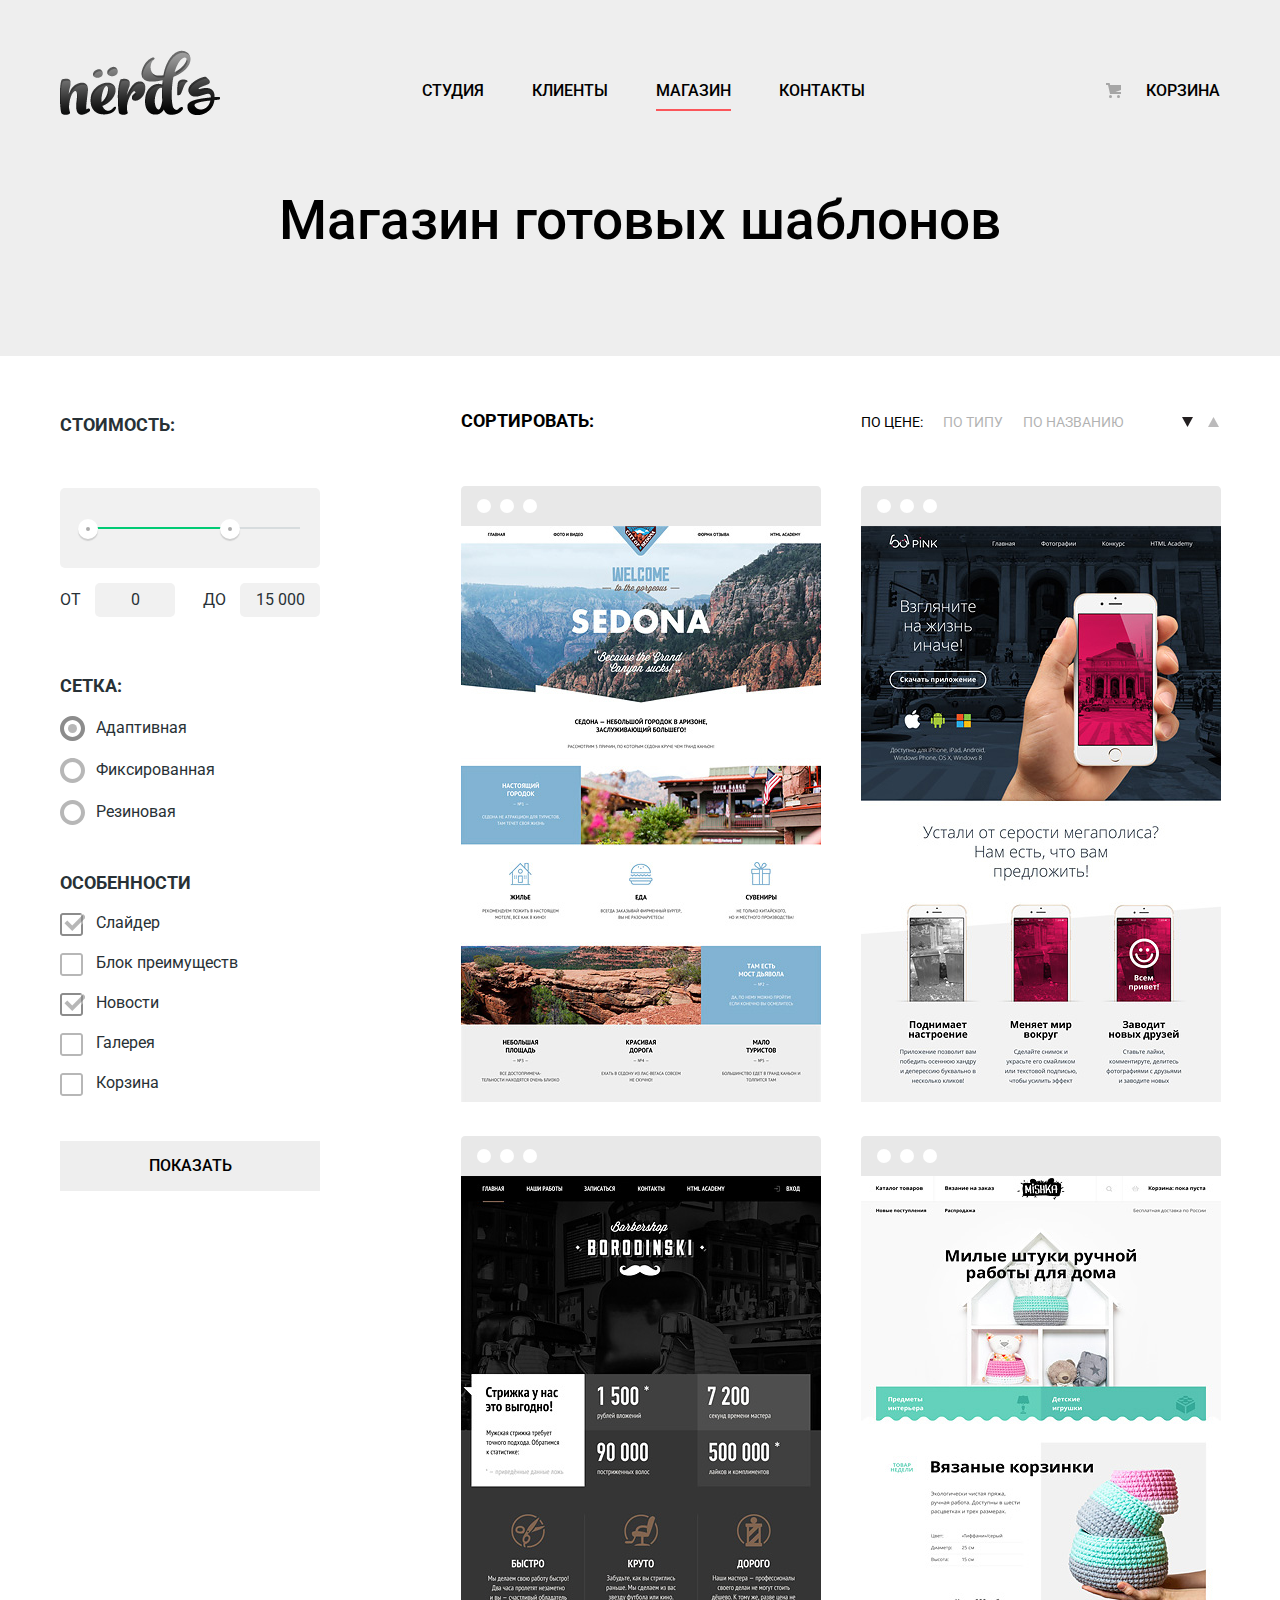
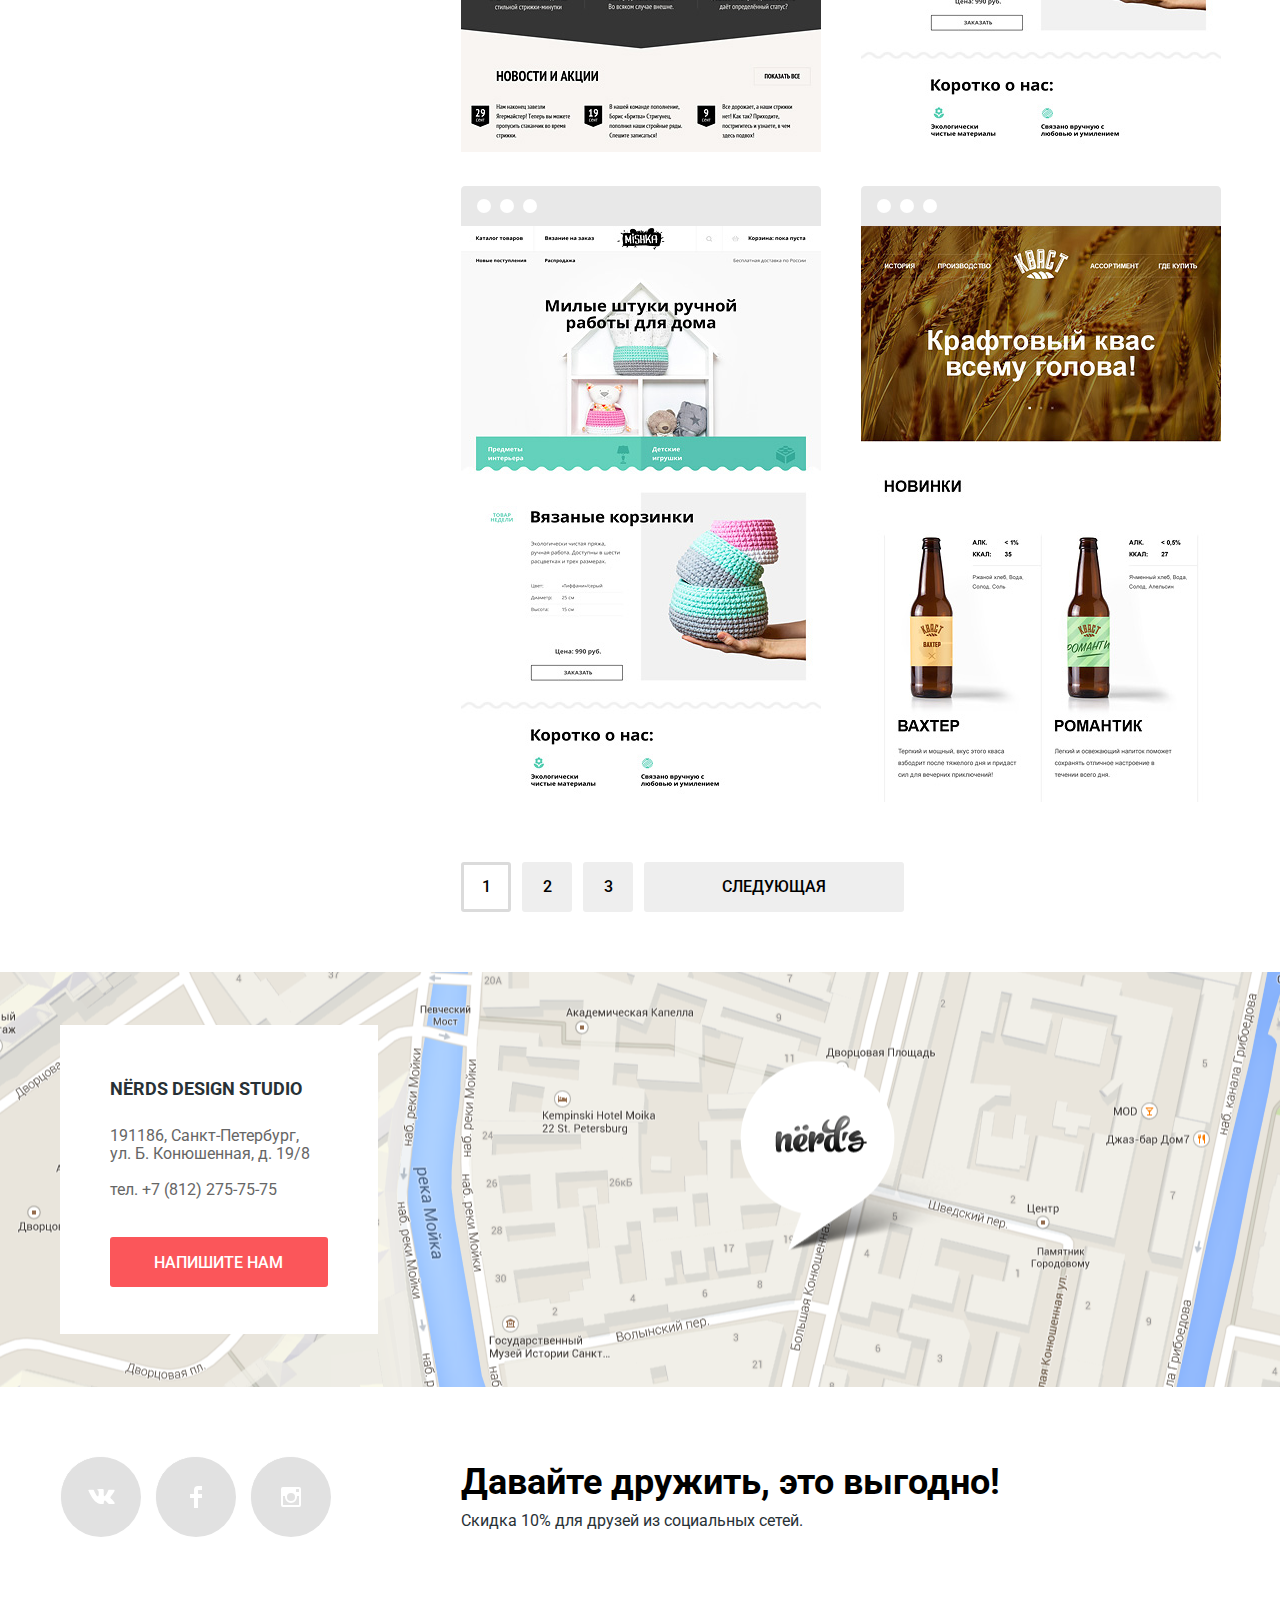
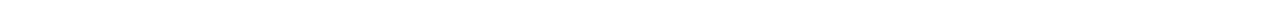
==== commit c6345792: "Fix v41" ====
--- a/catalog.html
+++ b/catalog.html
@@ -5,7 +5,7 @@
 		<title>HTML Academy: Проект Нёрдс</title>
 		<link href="https://fonts.googleapis.com/css?family=Roboto:400,500,700" rel="stylesheet">
 		<link rel="stylesheet" href="css/normalize.css">
-		<link rel="stylesheet" href="css/styles.css">
+		<link rel="stylesheet" href="css/styles.min.css">
 	</head>
 	<body>
 	<header class="main-header">
@@ -58,15 +58,15 @@
 							<ul>
 								<li class="filters-radio">
 									<input type="radio" class="visually-hidden filter-input-radio" id="radio-btn1" name="adaptive" checked>
-									<label for="radio-btn">Адаптивная</label>
+									<label for="radio-btn1">Адаптивная</label>
 								</li>
 								<li class="filters-radio">
 									<input type="radio" class="visually-hidden filter-input-radio" id="radio-btn2" name="fixed">
-									<label for="radio-btn">Фиксированная</label>
+									<label for="radio-btn2">Фиксированная</label>
 								</li>
 								<li class="filters-radio">
 									<input type="radio" class="visually-hidden filter-input-radio" id="radio-btn3" name="rubber">
-									<label for="radio-btn">Резиновая</label>
+									<label for="radio-btn3">Резиновая</label>
 								</li>
 							</ul>
 						</fieldset>
@@ -74,24 +74,24 @@
 							<legend>Особенности</legend>
 							<ul>
 								<li class="filters-checkbox">
-									<input class="visually-hidden filter-input-checkbox" type="checkbox" name="slider-checkbox" id="checkbox-btn" checked>
+									<input class="visually-hidden filter-input-checkbox" type="checkbox" name="slider-checkbox" id="checkbox-btn1" checked>
 									<label for="checkbox-btn1">Слайдер</label>
 								</li>
 								<li class="filters-checkbox">
 									<input class="visually-hidden filter-input-checkbox" type="checkbox" name="presentage-checkbox" id="checkbox-btn2">
-									<label for="checkbox-btn">Блок преимуществ</label>
+									<label for="checkbox-btn2">Блок преимуществ</label>
 								</li>
 								<li class="filters-checkbox">
 									<input class="visually-hidden filter-input-checkbox" type="checkbox" name="news-checkbox" id="checkbox-btn3" checked>
-									<label for="checkbox-btn">Новости</label>
+									<label for="checkbox-btn3">Новости</label>
 								</li>
 								<li class="filters-checkbox">
 									<input class="visually-hidden filter-input-checkbox" type="checkbox" name="gallary-checkbox" id="checkbox-btn4">
-									<label for="checkbox-btn">Галерея</label>
+									<label for="checkbox-btn4">Галерея</label>
 								</li>
 								<li class="filters-checkbox">
 									<input class="visually-hidden filter-input-checkbox" type="checkbox" name="basket-checkbox" id="checkbox-btn5">
-									<label for="checkbox-btn">Корзина</label>
+									<label for="checkbox-btn5">Корзина</label>
 								</li>
 							</ul>
 						</fieldset>
@@ -175,11 +175,11 @@
 							</div>
 						</div>
 						<ul class="pagination">
-              <li class="page-btn page-btn-active"><a>1</a></li>
-              <li class="page-btn"><a href="#">2</a></li>
-              <li class="page-btn"><a href="#">3</a></li>
-              <li class="page-btn next-page"><a href="#">Следующая</a></li>
-            </ul>
+			  <li class="page-btn page-btn-active"><a>1</a></li>
+			  <li class="page-btn"><a href="#">2</a></li>
+			  <li class="page-btn"><a href="#">3</a></li>
+			  <li class="page-btn next-page"><a href="#">Следующая</a></li>
+			</ul>
 				</div>
 			</div>
 		</div>
--- a/css/styles.min.css
+++ b/css/styles.min.css
@@ -0,0 +1 @@
+*{padding:0;margin:0}body{min-width:1200px;padding:0;font-size:16px;line-height:24px;color:#283136;font-weight:400;font-family:'Roboto',Verdana,sans-serif}.container{width:1160px;padding:0 20px;margin:0 auto}.clearfix::after{content:"";display:table;clear:both}.main-header{width:100%;padding-top:50px;background-color:#eee}.main-navigation{display:-webkit-box;display:-ms-flexbox;display:flex;-webkit-box-pack:justify;-ms-flex-pack:justify;justify-content:space-between;-ms-flex-wrap:wrap;flex-wrap:wrap;margin:0}.site-navigation{display:-webkit-box;display:-ms-flexbox;display:flex;list-style-type:none;padding:0;margin:26px 0 0 0;width:440px;min-height:13px}.site-navigation li{display:inline-block;vertical-align:top;margin-right:48px;padding:0;padding-bottom:3px;white-space:nowrap;position:relative}.user-navigation{position:relative;list-style-type:none;max-width:160px;padding:0;margin:26px 0 3px 0}.site-navigation a,.user-navigation a{padding:0;margin:0;text-decoration:none;text-transform:uppercase;font-size:16px;line-height:30px;font-weight:500;color:#000;display:block;height:33px}.user-navigation a{padding-left:82px}.user-navigation::before{content:"";width:15px;height:15px;position:absolute;background:url(../img/cart-icon.svg) no-repeat;top:7px;left:42px}.main-header img:hover{opacity:.8}.main-header img:active{opacity:.3}.site-navigation a:focus,.user-navigation a:focus,.site-navigation a:hover,.user-navigation a:hover{color:#fb565a}.site-navigation a:active,.user-navigation a:active{text-decoration:none;color:#a6a6a6}.menu-active.active a{border-bottom:2px solid #fb565a}a{text-decoration:none}.visually-hidden{position:absolute;width:1px;height:1px;clip:rect(0,0,0,0)}.slider{clear:both;width:1160px;margin:0 auto;position:relative}.slider-controls{position:absolute;bottom:96px;width:240px;height:18px;left:50%;margin-left:-112px;text-align:center;z-index:100;font-size:0}.slider-controls label{position:relative;display:inline-block;vertical-align:middle;width:18px;height:18px;padding:8px;border-radius:50%;cursor:pointer}.slider-controls label::after{content:"";position:absolute;top:8px;left:8px;z-index:1;width:18px;height:18px;background:#fff;border-radius:50%}.slider-list{list-style:none}.slider-item{width:100%;height:100%;display:none;margin:0;padding:0;padding-top:48px}.slider-item:nth-child(1){background-image:url(../img/slide1.png);background-color:#eee;background-repeat:no-repeat;background-position:431px 17px}.slider-item:nth-child(2){background-image:url(../img/slide2.png);background-color:#eee;background-repeat:no-repeat;background-position:496px 0}.slider-item:nth-child(3){background-image:url(../img/slide3.png);background-color:#eee;background-repeat:no-repeat;background-position:401px 18px}.product--1:checked~.slider-list .slider-item:nth-child(1){display:block}.product--2:checked~.slider-list .slider-item:nth-child(2){display:block}.product--3:checked~.slider-list .slider-item:nth-child(3){display:block}.product--1:checked~.slider-controls .slider-controls-item--1::before,.product--2:checked~.slider-controls .slider-controls-item--2::before,.product--3:checked~.slider-controls .slider-controls-item--3::before{content:"";position:absolute;left:50%;top:50%;z-index:2;width:4px;height:4px;margin:-4px;background-color:inherit;border:2px solid #c1c1c1;border-radius:50%}.slider-item h3{max-width:600px;min-height:50px;margin:0;padding-top:23px;padding-left:5px;font-size:55px;line-height:55px;font-weight:500}.slider-item p{max-width:430px;margin:0;padding-top:27px;padding-left:5px}.slider-item-button{display:inline-block;vertical-align:middle;margin-top:38px;margin-left:4px;margin-bottom:80px;padding:17px 55px 15px 54px;border-radius:3px;text-decoration:none;font-size:16px;line-height:18px;font-weight:500;color:#fff;text-transform:uppercase;background-color:#fb565a}.slider-item-button:hover,.slider-item-button:focus{background-color:#e74246}.slider-item-button:active{background-color:#d7373b;color:rgba(255,255,255,.3);-webkit-box-shadow:0 3px rgba(0,0,0,.1) inset;box-shadow:0 3px rgba(0,0,0,.1) inset}.features{display:-webkit-box;display:-ms-flexbox;display:flex;margin-bottom:40px;margin-top:80px}.features-header{margin-bottom:31px;font-size:45px;line-height:45px;font-weight:500;color:#000}.features .container{padding:0;border-bottom:solid 2px #eee}.features-list{width:300px;float:left;margin-right:100px}.features-list:nth-child(3){margin-right:0}.features-item:nth-child(3){margin-right:0;padding-right:0}.web-site::before{content:"";display:inline-block;vertical-align:middle;width:300px;height:146px;background:url(../img/illustration-1.png) no-repeat}.features-list img{margin-bottom:19px}.features-list h3{padding:0;margin:0;text-transform:uppercase;color:#000;font-size:24px;line-height:30px;margin-bottom:18px}.features-list p{margin-bottom:31px}.web-site-button{display:block;width:160px;min-height:50px;margin-top:32px;margin-bottom:80px;padding:13px 0;font-size:16px;line-height:18px;color:#fff;text-transform:uppercase;text-align:center;text-decoration:none;background-color:#fb565a;border-radius:3px;border:0}.web-site-button,.application-button,.presentation-button{cursor:pointer}.web-site-button:hover,.web-site-button:focus{background-color:#e74246}.web-site-button:active{background-color:#d7373b;color:rgba(255,255,255,.3);-webkit-box-shadow:inset 0 3px 0 0 #c13135;box-shadow:inset 0 3px 0 0 #c13135}.application-button{display:block;width:160px;min-height:50px;margin-top:32px;margin-bottom:80px;padding:13px 0;font-size:16px;line-height:18px;color:#fff;text-transform:uppercase;text-align:center;text-decoration:none;background-color:#00ca74;border-radius:3px;border:0}.application-button:hover,.application-button:focus{background-color:#00bc6c}.application-button:active{background-color:#00aa62;color:rgba(255,255,255,.3);-webkit-box-shadow:inset 0 3px 0 0 #009958;box-shadow:inset 0 3px 0 0 #009958}.presentation-button{display:block;width:160px;min-height:50px;margin-top:32px;margin-bottom:80px;padding:13px 0;font-size:16px;line-height:18px;color:#fff;text-transform:uppercase;text-align:center;text-decoration:none;background-color:#efc84a;border-radius:3px;border:0}.presentation-button:hover,.presentation-button:focus{background-color:#eab534}.presentation-button:active{background-color:#e5a722;color:rgba(255,255,255,.3);-webkit-box-shadow:inset 0 3px 0 0 #ce961f;box-shadow:inset 0 3px 0 0 #ce961f}.column-left{width:700px;float:left;margin-top:35px}.column-right{width:360px;float:right;margin-bottom:75px;min-height:410px}.column-left p{width:680px}.studio-features-list p{margin-bottom:40px}.studio-features-list h5{margin-bottom:25px;font-weight:700;text-transform:uppercase;font-size:16px;line-height:24px;color:#000}.studio-features-list ul{list-style:none;margin:0;padding:0}.studio-features-list li{padding-left:36px;margin-bottom:24px;position:relative}.studio-features-list li:last-child{margin-bottom:0}.studio-features-list li::before{content:"";width:25px;height:2px;background-color:#fb565a;position:absolute;top:10px;left:1px}.studio-features-list img{margin-bottom:29px}.statistics-column{float:left;width:100px;margin-right:20px}.statistics-column:last-child{width:105px;margin-right:0}.gallary-content{display:-webkit-box;display:-ms-flexbox;display:flex;-webkit-box-pack:justify;-ms-flex-pack:justify;justify-content:space-between;-webkit-box-align:start;-ms-flex-align:start;align-items:flex-start;margin:0;padding:0;padding-right:43px;padding-left:31px;border-bottom:2px solid #eee;margin-bottom:80px}.studio-features-list .subtitle{display:block;text-align:center;font-weight:700;text-transform:uppercase;margin-bottom:30px;color:#000}.studio-features-list .percent{font-size:45px;line-height:70px;font-weight:700;color:#000}.percent sup{font-size:28px;line-height:30px}.gallary-item{margin:0;font-size:0;position:relative}.statistics-column p{margin:0;margin-top:6px;line-height:18px}.gallary-item{clear:both;margin-bottom:80px;border-top:solid 2px #eee;border-bottom:solid 2px #eee;font-size:0;position:relative}.gallary-item a{display:inline-block;vertical-align:middle;width:100%;max-width:260px;margin:0 20px;line-height:180px;text-align:center;position:relative}.gallary-item img{vertical-align:middle;opacity:.2;cursor:pointer}.gallary-item img:hover{opacity:1}.gallary-item img:active{opacity:.1}.gallary-item a:first-child{margin-left:0}.gallary-item a:last-child{margin-right:0}.gallary-item a::after{content:"";width:2px;height:52px;background-color:#eee;position:absolute;top:65px;left:280px}.gallary-item a:last-child::after{display:none}.contacts{display:-webkit-box;display:-ms-flexbox;display:flex;-webkit-box-orient:vertical;-webkit-box-direction:normal;-ms-flex-direction:column;flex-direction:column;-webkit-box-align:center;-ms-flex-align:center;align-items:center;position:relative;height:415px;background:url(../img/map-marker.png);background-color:#edebe4;background-repeat:no-repeat;background-position:center}.contacts-info{display:inline-block;max-width:220px;background-color:#fff;padding-left:50px;padding-top:49px;padding-right:50px;max-width:220px}.contacts-inner{position:absolute;left:0;top:0;width:100%;height:100%;display:-webkit-box;display:-ms-flexbox;display:flex;-webkit-box-align:center;-ms-flex-align:center;align-items:center}.contacts-info h4{margin:0;padding:0;margin-bottom:23px;font-size:18px;line-height:30px;font-weight:700;text-transform:uppercase}.contacts-info p{line-height:18px;color:#666;margin:0;margin-bottom:18px;padding:0;text-decoration:none}.contacts-info a{text-decoration:none;color:#666}.button-send{display:inline-block;vertical-align:middle;padding-left:44px;padding-right:45px;margin-top:20px;padding-top:17px;padding-bottom:15px;margin-bottom:47px;border-radius:3px;border:0;text-decoration:none;font-size:16px;line-height:18px;font-weight:500;color:#fff;text-transform:uppercase;background-color:#fb565a;cursor:pointer}.contacts-info .button-send:hover{background-color:#e74246}.contacts-info .button-send:active{background-color:#d7373b;color:rgba(255,255,255,.3);-webkit-box-shadow:inset 0 3px 0 0 #c13135;box-shadow:inset 0 3px 0 0 #c13135}.social-block{display:-webkit-box;display:-ms-flexbox;display:flex;-webkit-box-align:center;-ms-flex-align:center;align-items:center;width:1160px;min-height:217px}.social-buttons{display:-webkit-box;display:-ms-flexbox;display:flex;-webkit-box-pack:justify;-ms-flex-pack:justify;justify-content:space-between;list-style-type:none;width:270px;padding:0;margin:0}.vkontakte,.facebook,.instagram{display:inline-block;vertical-align:middle;width:78px;height:78px;background-color:#e1e1e1;border:1px solid #fff;border-radius:50%;vertical-align:top;position:relative;font-size:0}.vkontakte a:hover,.facebook a:hover,.instagram a:hover{background-color:#fb565a}.vkontakte:active path,.facebook:active path,.instagram:active path{fill:#e37376}.social-buttons a{display:-webkit-box;display:-ms-flexbox;display:flex;-webkit-box-align:center;-ms-flex-align:center;align-items:center;-webkit-box-pack:center;-ms-flex-pack:center;justify-content:center;padding:0;margin:0;width:80px;height:80px;margin-right:14px;background-color:#e1e1e1;border-radius:50%}.social-description{margin-left:131px}.social-buttons a:active{background-color:#d7373b;color:rgba(255,255,255,.3);-webkit-box-shadow:inset 0 3px 0 0 rgba(0,0,0,.1);box-shadow:inset 0 3px 0 0 rgba(0,0,0,.1)}.friendship{margin:0;margin-top:5px;font-size:36px;line-height:36px;font-weight:700;color:#000}.discount{margin-top:10px;line-height:22px}.header{display:-webkit-box;display:-ms-flexbox;display:flex;-webkit-box-pack:center;-ms-flex-pack:center;justify-content:center;width:100%;background-color:#eee}.header h1{display:block;background-color:#eee;font-size:55px;font-weight:500;line-height:55px;color:#000;margin-top:71px;margin-bottom:108px;padding:0;width:960px;text-align:center}.catalog-columns{display:-webkit-box;display:-ms-flexbox;display:flex;-webkit-box-pack:justify;-ms-flex-pack:justify;justify-content:space-between}.filters legend{font-size:18px;line-height:30px;text-transform:uppercase;font-weight:700}.filters ul{padding:0;margin:0;list-style:none;line-height:20px}.filter-item{margin:0;padding:0;border:0;width:260px;margin-top:54px;margin-right:4px;margin-bottom:54px}.range-filter{width:260px;margin-top:48px}.range-controls{position:relative;height:41px;margin-bottom:15px;padding-top:39px;padding-right:20px;padding-left:20px;background-color:#f1f1f1;border-radius:5px}.range-controls .scale{height:2px;background:#d7dcde}.range-controls .bar{width:70%;height:2px;background:#00ca74}.range-controls .toggle{position:absolute;top:31px;left:0;width:4px;height:4px;padding:0;border:8px solid #fff;background-color:#ababab;-webkit-box-shadow:0 2px 1px 0 #cfcfcf;box-shadow:0 2px 1px 0 #cfcfcf;border-radius:50%;cursor:pointer}.range-controls .toggle-min{left:18px}.range-controls .toggle-max{left:160px}.price-controls{font-size:0}.price-controls label{display:inline-block;vertical-align:middle;width:50%;font-size:16px;text-transform:uppercase}.price-controls input{width:60px;padding:8px 10px;margin-left:10px;font-family:Roboto,Arial,sans-serif;font-size:16px;text-align:center;color:#283136;border:0;border-radius:5px;background:#f1f1f1}.max-price{text-align:right}.filter-fieldset{border:0;margin:0;padding:0}.filter-fieldset input+label{display:block;position:relative;padding-left:36px;margin-top:15px;padding-bottom:5px;font-size:16px;line-height:20px;color:#283136;-webkit-box-sizing:border-box;box-sizing:border-box;cursor:pointer}.filter-fieldset li:last-of-type{margin-bottom:41px}.filter-fieldset ul{padding:0;margin:0}.filters-radio label{padding-top:2px}.filter-fieldset label::before,.filter-fieldset label::after{opacity:.4}.filter-input-radio+label::before{content:"";position:absolute;width:26px;height:26px;background:url(../img/radio-off.svg) no-repeat;left:0;top:0}.filter-input-radio:checked+label::after{content:"";position:absolute;width:25px;height:25px;background:url(../img/radio-on.svg) no-repeat;left:0;top:0}.checkbox-btn1{padding-top:1px}.filter-input-checkbox+label::before{content:"";position:absolute;width:25px;height:25px;background:url(../img/checkbox-off.svg) no-repeat;left:0;top:0}.filter-input-checkbox:checked+label::after{content:"";position:absolute;width:25px;height:25px;background:url(../img/checkbox-on.svg) no-repeat;left:0;top:0}.filter-input-checkbox:focus+label,.filter-input-radio:focus+label,.filter-input-checkbox:focus+label::before,.filter-input-radio:focus+label::before,.filter-input-checkbox:focus+label::after,.filter-input-radio:focus+label::after,.filter-fieldset label:hover,.filter-fieldset label:hover::before,.filter-fieldset label:hover::after{opacity:1;color:#000}.checkbox-button:disabled+label,.checkbox-button:disabled+label::before,.checkbox-button:disabled+label::after,.radio-button:disabled+label,.radio-button:disabled+label::before,.radio-button:disabled+label::after{opacity:.3}.radio-btn1{display:block;position:relative;padding-left:36px;margin-bottom:20px;font-size:16px;line-height:20px;color:#283136;-webkit-box-sizing:border-box;box-sizing:border-box;cursor:pointer}.form-btn{display:inline-block;vertical-align:middle;margin:0;padding:0;width:260px;height:50px;margin-top:2px;font-size:16px;line-height:18px;font-weight:500;text-transform:uppercase;background-color:#eee;-webkit-box-shadow:none;box-shadow:none;color:#000;border:0;cursor:pointer}.form-btn:hover,.form-btn:focus{background-color:#dfdfdf}.form-btn:active{background-color:#d5d5d5;-webkit-box-shadow:inset 0 3px rgba(0,0,0,.1);box-shadow:inset 0 3px rgba(0,0,0,.1);color:rgba(0,0,0,.3)}.filter{width:360px;display:-webkit-box;display:-ms-flexbox;display:flex;margin:0;padding:0;list-style-type:none;margin-top:-2px}.sort-filter{font-size:18px;line-height:18px;font-weight:700;color:#000;text-transform:uppercase;padding:0;margin:0}.filter a{color:#000;text-decoration:none;font-size:14px;line-height:18px;text-transform:uppercase;opacity:.3}.filter-price,.filter-type,.filter-name{margin-right:20px}.filter .filter-descending{margin-left:23px}.filter .filter-ascending{margin-right:0}.filter a:hover,.filter a:focus{opacity:.6}.filter a:active,.filter .active{opacity:1}.filters-block{display:-webkit-box;display:-ms-flexbox;display:flex;-webkit-box-pack:justify;-ms-flex-pack:justify;justify-content:space-between}.filters{margin:0;padding:0;margin-right:137px}.sorting-switch-block{padding-left:32px}.sorting-switch{opacity:.2}.sorting-switch:hover{opacity:.5}.sorting-switch.current{opacity:1}.sorting-switch{padding-left:15px}.catalog-block{display:-webkit-box;display:-ms-flexbox;display:flex;-webkit-box-pack:justify;-ms-flex-pack:justify;justify-content:space-between}.catalog-wrapper{display:-webkit-box;display:-ms-flexbox;display:flex;-webkit-box-orient:vertical;-webkit-box-direction:normal;-ms-flex-direction:column;flex-direction:column;margin-top:56px}.catalog-item-list{display:-webkit-box;display:-ms-flexbox;display:flex;-ms-flex-wrap:wrap;flex-wrap:wrap;padding:0;margin:0;width:760px;-webkit-box-pack:justify;-ms-flex-pack:justify;justify-content:space-between;margin-top:52px}.catalog-item{position:relative;margin:0;padding:0;margin-bottom:34px;line-height:0}.catalog-item:nth-child(2n+1){clear:both}.catalog-item::before{content:"";display:block;width:360px;height:40px;background:url(../img/browser.svg) no-repeat;opacity:.12}.catalog-item:hover::before{opacity:1}.catalog-info{padding-top:30px;background-color:#eee;text-align:center;position:absolute;bottom:0;left:0;width:361px;min-height:232px;display:none;opacity:1}.catalog-info h2{display:inline-block;vertical-align:middle;padding:0;margin:0 0 15px;font-size:18px;line-height:30px;font-weight:700;text-transform:uppercase}.catalog-info a:first-child{text-decoration:none;color:#000}.catalog-info p{width:240px;margin:auto auto 32px;line-height:18px}.buy-item{display:inline-block;vertical-align:middle;width:200px;padding:16px 20px;margin-bottom:43px;border-radius:3px;background-color:#fb565a;font-size:16px;line-height:18px;ont-weight:500;color:#fff;text-align:center;text-transform:uppercase;text-decoration:none;-webkit-box-sizing:border-box;box-sizing:border-box}.buy-item:hover{background-color:#e74246}.buy-item:active{background-color:#d7373b}.catalog-item:hover .catalog-info{display:block}.catalog-info h3{margin-bottom:20px}.pagination{margin:0;margin-top:26px;margin-bottom:60px;padding:0;list-style:none;font-size:0}.pagination li{display:inline-block;vertical-align:top;width:50px;margin-right:11px}.page-btn{display:inline-block;vertical-align:top;width:50px;margin-right:10px;border-radius:3px;background-color:#eee;-webkit-box-sizing:border-box;box-sizing:border-box}.pagination a{display:block;width:50px;padding:16px 0;text-align:center;font-size:16px;line-height:18px;font-weight:500;text-decoration:none;text-transform:uppercase;color:#000}.pagination .next-page,.next-page a{width:260px;margin-right:0;-webkit-box-sizing:border-box;box-sizing:border-box}.page-btn:hover{background-color:#e5e5e5}.page-btn a:active{background-color:#d5d5d5;-webkit-box-shadow:inset 0 3px rgba(0,0,0,.1);box-shadow:inset 0 3px rgba(0,0,0,.1);color:rgba(0,0,0,.3)}.pagination .page-btn-active:active{color:#000}.pagination .page-btn-active{width:50px;background-color:#fff;border:solid 3px #dbdbdb;-webkit-box-shadow:none;box-shadow:none}.page-btn-active a{padding:13px 0;width:44px;height:18px}.modal-post{width:760px;padding:100px;padding-top:67px;padding-bottom:85px;background-color:#fff;color:#000;-webkit-box-shadow:0 20px 40px 0 rgba(0,0,0,.75);box-shadow:0 20px 40px 0 rgba(0,0,0,.75);position:fixed;z-index:1000;bottom:180px;left:50%;margin-left:-480px;display:none}.modal-close{width:22px;height:22px;padding:0;margin:0;border:0;cursor:pointer;background-color:#fff;position:absolute;top:78px;right:90px;font-size:0;opacity:.3;outline:0}.modal-close::before,.modal-close::after{content:"";width:22px;height:3px;background-color:#fb565a;border-radius:1px;position:absolute;top:10px;left:0}.modal-close::before{-webkit-transform:rotate(45deg);-ms-transform:rotate(45deg);transform:rotate(45deg)}.modal-close::after{-webkit-transform:rotate(-45deg);-ms-transform:rotate(-45deg);transform:rotate(-45deg)}.modal-close:hover{opacity:1}.modal-close:active{opacity:.1}.modal-post h2{font-size:45px;line-height:45px;font-weight:500;margin:0;margin-bottom:40px;color:#000}.modal-post-form{font-size:0}.modal-post-input{display:inline-block;vertical-align:middle;margin-bottom:33px}.modal-post-input:first-child{margin-right:40px}.modal-textarea{margin:0}.modal-post-label{display:block;width:160px;margin-bottom:10px;font-size:16px;line-height:18px;font-weight:700}.modal-post-form input[type=text],.modal-post-form input[type=email],.modal-post-form textarea{font-size:16px;line-height:18px;font-weight:400;color:rgba(68,68,68,.5);font-family:'Roboto',Verdana,sans-serif;background-color:#fff;border-radius:3px;border:2px solid #d7dcde;outline:0;width:100%;padding:14px;-webkit-box-sizing:border-box;box-sizing:border-box}.modal-post-form textarea{resize:none;padding:10px;padding-left:14px;padding-bottom:12px;vertical-align:top}.modal-post-form input[type=text],.modal-post-form input[type=email]{width:360px}.modal-post-form input[type=text]:hover,.modal-post-form input[type=email]:hover,.modal-post-form textarea:hover{border:2px solid #b4b9bb}.modal-post-form input[type=text]:focus,.modal-post-form input[type=email]:focus,.modal-post-form textarea:focus{border:2px solid #000;color:#000}.modal-post-form input[type=text]:invalid,.modal-post-form input[type=email]:invalid,.modal-post-form textarea:invalid{border:2px solid #e74246;color:#e74246}.modal-feedback-show{display:block;-webkit-animation:feedback-appear .5s;animation:feedback-appear .5s}.modal-feedback-error{-webkit-animation:feedback-error .3s;animation:feedback-error .3s}@-webkit-keyframes feedback-error{0%,to{-webkit-transform:none;transform:none}20%,60%{-webkit-transform:rotate(.5deg);transform:rotate(.5deg)}40%,80%{-webkit-transform:rotate(-.5deg);transform:rotate(-.5deg)}}@keyframes feedback-error{0%,to{-webkit-transform:none;transform:none}20%,60%{-webkit-transform:rotate(.5deg);transform:rotate(.5deg)}40%,80%{-webkit-transform:rotate(-.5deg);transform:rotate(-.5deg)}}@-webkit-keyframes feedback-appear{0%{-webkit-transform:scale(0);transform:scale(0)}to{-webkit-transform:scale(1);transform:scale(1)}}@keyframes feedback-appear{0%{-webkit-transform:scale(0);transform:scale(0)}to{-webkit-transform:scale(1);transform:scale(1)}}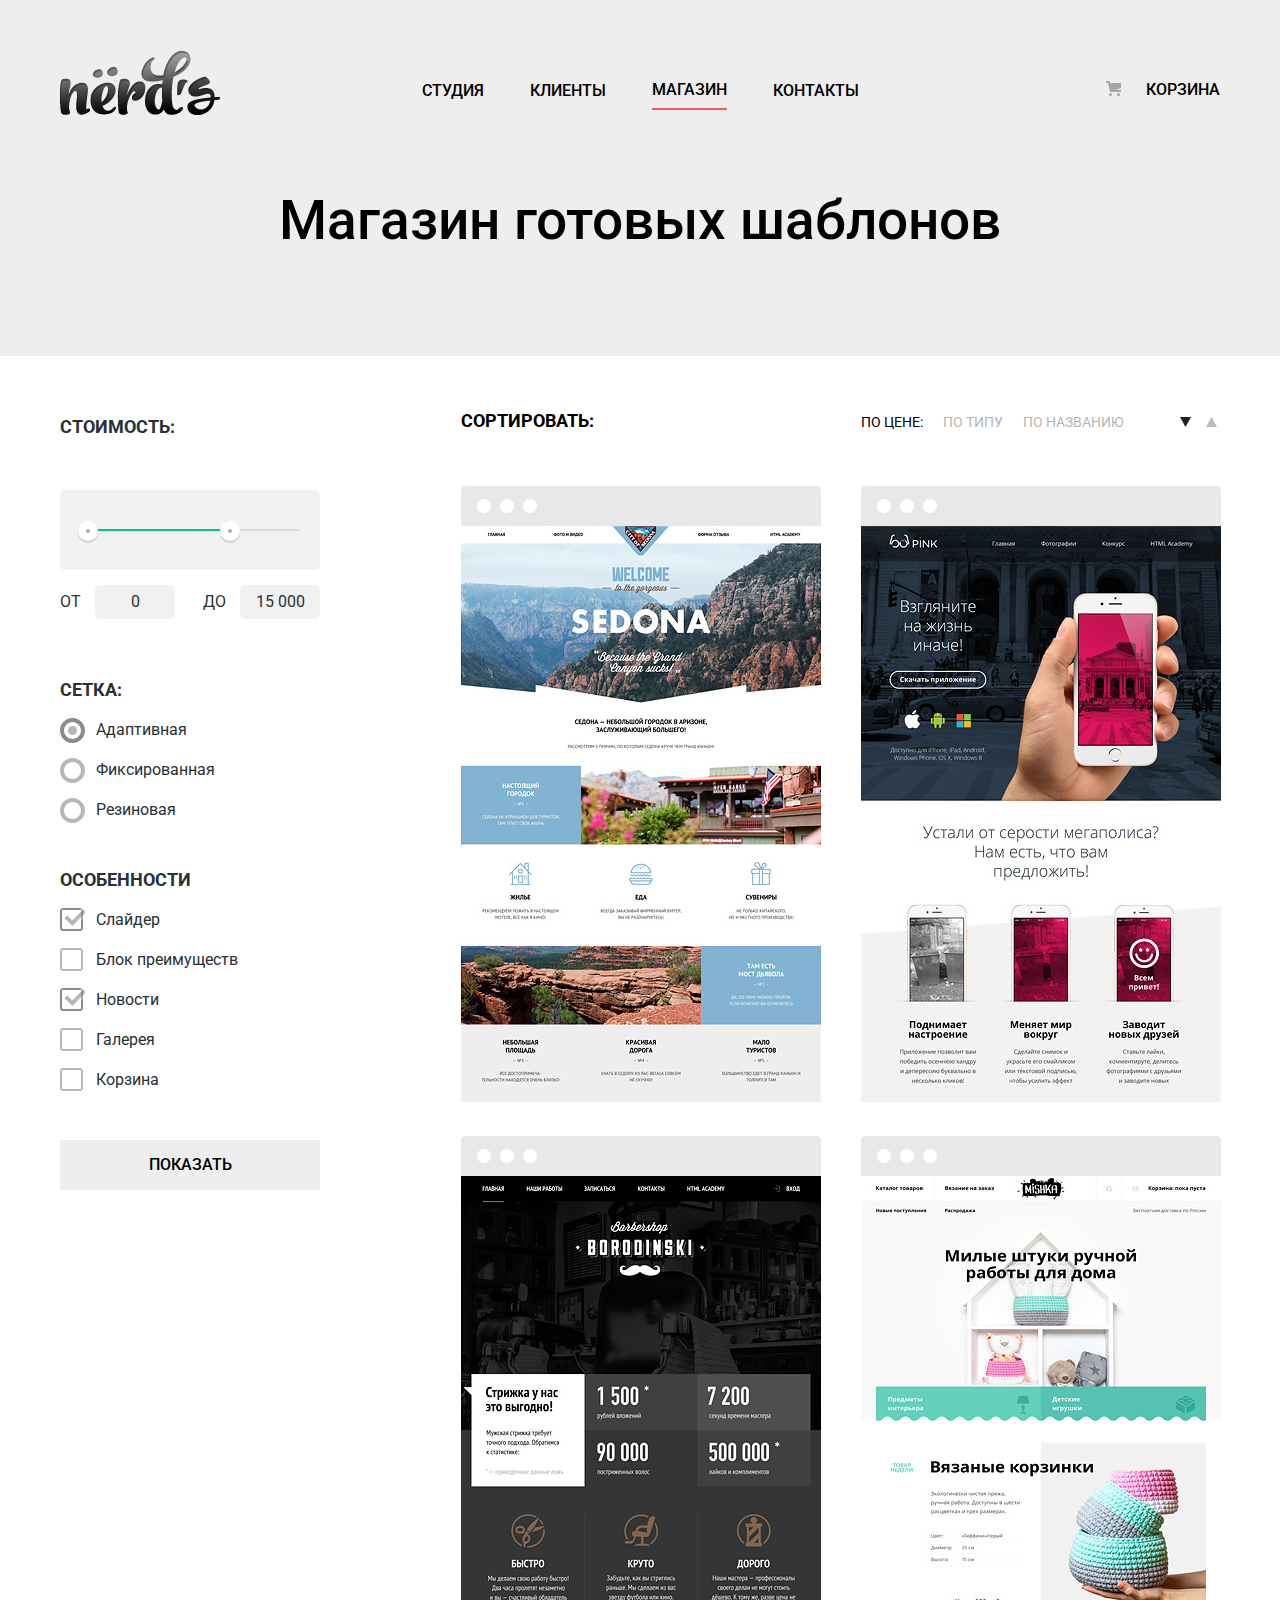
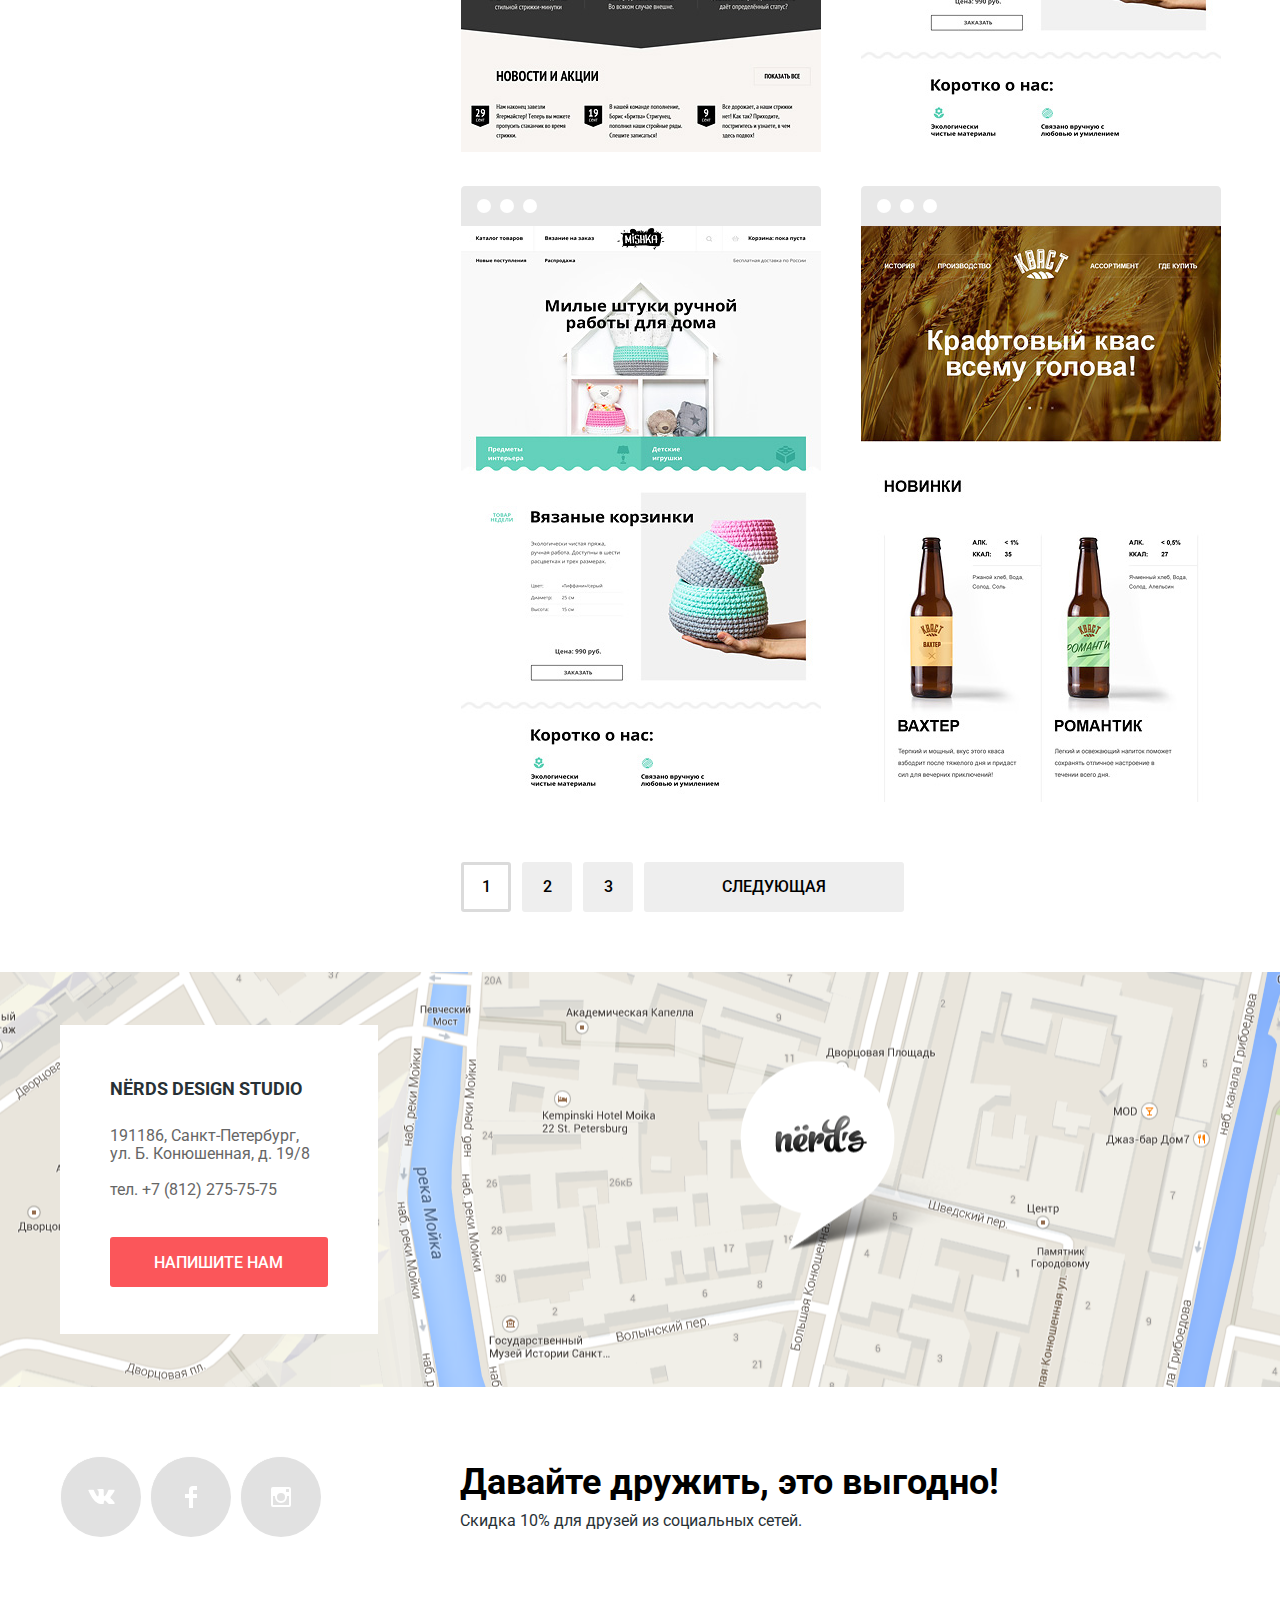
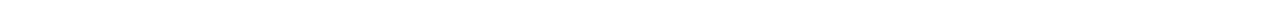
==== commit 50d8be10: "Fix v45" ====
--- a/catalog.html
+++ b/catalog.html
@@ -5,7 +5,7 @@
 		<title>HTML Academy: Проект Нёрдс</title>
 		<link href="https://fonts.googleapis.com/css?family=Roboto:400,500,700" rel="stylesheet">
 		<link rel="stylesheet" href="css/normalize.css">
-		<link rel="stylesheet" href="css/styles.min.css">
+		<link rel="stylesheet" href="css/styles.css">
 	</head>
 	<body>
 	<header class="main-header">
@@ -57,15 +57,15 @@
 							<legend>Сетка:</legend>
 							<ul>
 								<li class="filters-radio">
-									<input type="radio" class="visually-hidden filter-input-radio" id="radio-btn1" name="adaptive" checked>
+									<input type="radio" class="visually-hidden filter-input-radio" id="radio-btn1" name="filters-radio" checked>
 									<label for="radio-btn1">Адаптивная</label>
 								</li>
 								<li class="filters-radio">
-									<input type="radio" class="visually-hidden filter-input-radio" id="radio-btn2" name="fixed">
+									<input type="radio" class="visually-hidden filter-input-radio" id="radio-btn2" name="filters-radio">
 									<label for="radio-btn2">Фиксированная</label>
 								</li>
 								<li class="filters-radio">
-									<input type="radio" class="visually-hidden filter-input-radio" id="radio-btn3" name="rubber">
+									<input type="radio" class="visually-hidden filter-input-radio" id="radio-btn3" name="filters-radio">
 									<label for="radio-btn3">Резиновая</label>
 								</li>
 							</ul>
@@ -114,7 +114,7 @@
 							<li class="filter-descending">
 								<a class="sorting-switch current" aria-label="От большего к меньшему" title="От большего к меньшему" href="#"><svg xmlns="http://www.w3.org/2000/svg" width="11" height="10" viewBox="0 0 11 10"><path fill="#231F20" d="M5.5 10L0 0h11"/></svg></a>
 							</li>
-							<li class="ascending">
+							<li class="filter-ascending">
 								<a class="sorting-switch" aria-label="От меньшего к большему" title="От меньшего к большему" href="#"><svg xmlns="http://www.w3.org/2000/svg" width="11" height="10" viewBox="0 0 11 10"><path fill="#231F20" d="M5.5 0L0 10h11z"/></svg></a>
 							</li>
 						</ul>
--- a/css/styles.css
+++ b/css/styles.css
@@ -0,0 +1,1686 @@
+/* Проект Нёрды */
+
+* {
+	padding: 0;
+	margin: 0;
+}
+
+body {
+	min-width: 1200px;
+	padding: 0;
+	
+	font-size: 16px;
+	line-height: 24px;
+	color: #283136;
+	font-weight: 400;
+	font-family: 'Roboto', Verdana, sans-serif;
+}
+
+.container {
+	width: 1160px;
+	padding: 0 20px;
+	margin: 0 auto;
+}
+
+.clearfix::after {
+	content:"";
+	display:table;
+	clear:both
+}
+
+/* HEADER */
+
+.main-header {
+	width: 100%;
+	padding-top: 50px;
+	background-color: #eeeeee;
+}
+
+.main-navigation {
+	display:-webkit-box;
+	display:-ms-flexbox;
+	display:flex;
+	-webkit-box-pack: justify;
+	-ms-flex-pack: justify;
+	justify-content: space-between;
+	-ms-flex-wrap: wrap;
+	flex-wrap: wrap;
+	margin: 0;
+	padding: 0; 
+}
+
+.site-navigation {
+	display: -webkit-box;
+	display: -ms-flexbox;
+	display: flex;
+	align-items: center;
+	list-style-type: none;
+	padding: 0;
+	margin: 15px 0 0 0;
+	width: 440px;
+	min-height: 13px;
+}
+
+.site-navigation li {
+	display: inline-block;
+	vertical-align: top;
+	margin-right: 46px;
+	padding: 0;
+	padding-bottom: 3px;
+	white-space: nowrap;
+	position: relative;
+}
+
+.user-navigation {
+	display: flex;
+	align-items: center;
+	position: relative;
+	list-style-type: none;
+	max-width: 160px;
+	padding: 0;
+	margin: 10px 0 0 0;
+}
+
+.site-navigation a,
+.user-navigation a {
+	padding:0;
+	margin:0;
+	text-decoration: none;
+	text-transform: uppercase;
+	font-size: 16px;
+	line-height: 30px;
+	font-weight: 500;
+	color: black;
+	display: block;
+	height: 33px;
+}
+
+.user-navigation a {
+	padding-left: 82px;
+}
+
+.user-navigation::before {
+	content: "";
+	width: 15px;
+	height: 15px;
+	position: absolute;
+	background: url("../img/cart-icon.svg") no-repeat;
+	top: 21px;
+	left:42px;
+}
+
+.main-header img:hover {
+	opacity: 0.8;
+}
+
+.main-header img:active {
+	opacity: 0.3;
+}
+
+.site-navigation a:focus,
+.user-navigation a:focus,
+.site-navigation a:hover,
+.user-navigation a:hover {
+	color: #fb565a;
+}
+.site-navigation a:active,
+.user-navigation a:active {
+	text-decoration: none;
+	color: #a6a6a6;
+}
+.menu-active.active a {
+	border-bottom: 2px solid #fb565a;
+}
+
+/* HEADER END */
+
+/* SLIDER */
+
+a {
+	text-decoration: none;
+}
+
+.visually-hidden {
+	position: absolute;
+	width: 1px;
+	height: 1px;
+	clip: rect(0, 0, 0, 0);
+}
+
+.slider {
+	clear: both;
+	width: 1160px;
+	margin: 0 auto;
+	position: relative;
+}
+
+.slider-controls {
+	position: absolute;
+	bottom: 103px;
+	width: 240px;
+	height: 18px;
+	left: 50%;
+	margin-left: -119px; 
+	text-align: center;
+	z-index: 100;
+	font-size: 0;
+}
+
+.slider-controls label {
+	position: relative;
+	display: inline-block;
+	vertical-align: middle;
+	width: 18px;
+	height: 18px;
+	padding: 8px;
+	
+	border-radius: 50%;
+	cursor: pointer;
+}
+
+.slider-controls label::after {
+	content: "";
+	position: absolute;
+	top: 8px;
+	left: 8px;
+	z-index: 1;
+	width: 18px;
+	height: 18px;
+	background: #ffffff;
+	border-radius: 50%;
+}
+
+.slider-list {
+	list-style: none;
+}
+
+.slider-item {
+	width: 100%;
+	height: 100%;
+	display: none;
+	margin: 0;
+	padding: 0;
+	padding-top: 48px;
+}
+
+.slider-item:nth-child(1) {
+	background-image: url("../img/slide1.png");
+	background-color: #eeeeee;
+	background-repeat: no-repeat;
+	background-position: 431px 10px;
+}
+
+.slider-item:nth-child(2) {
+	background-image: url("../img/slide2.png");
+	background-color: #eeeeee;
+	background-repeat: no-repeat;
+	background-position: 496px 0px;
+}
+
+.slider-item:nth-child(3) {
+	background-image: url("../img/slide3.png");
+	background-color: #eeeeee;
+	background-repeat: no-repeat;
+	background-position: 401px 18px;
+}
+
+.product--1:checked ~ .slider-list .slider-item:nth-child(1) {
+	display: block;
+}
+
+.product--2:checked ~ .slider-list .slider-item:nth-child(2) {
+	display: block;
+}
+
+.product--3:checked ~ .slider-list .slider-item:nth-child(3) {
+	display: block;
+}
+
+.product--1:checked ~ .slider-controls .slider-controls-item--1::before,
+.product--2:checked ~ .slider-controls .slider-controls-item--2::before,
+.product--3:checked ~ .slider-controls .slider-controls-item--3::before {
+	content: "";
+	position: absolute;
+	left: 50%;
+	top: 50%;
+	z-index: 2;
+	width: 4px;
+	height: 4px;
+	margin: -4px;
+	background-color: inherit;
+	border: 2px solid #c1c1c1;
+	border-radius: 50%;
+}
+
+.slider-item h3 {
+	max-width: 600px;
+	min-height: 50px;
+	margin: 0;
+	padding-top: 23px;
+	font-size: 55px;
+	line-height: 55px;
+	font-weight: 500;
+}
+
+.slider-item p {
+	max-width: 430px;
+	margin: 0;
+	padding-top: 25px;
+}
+
+.slider-item-button {
+	display: inline-block;
+	vertical-align: middle;
+	margin-top: 38px;
+	margin-bottom: 80px;
+	padding:17px 55px 15px 54px;
+	border-radius: 3px;
+	text-decoration: none;
+	font-size: 16px;
+	line-height: 18px;
+	font-weight: 500;
+	color: white;
+	text-transform: uppercase;
+	background-color: #fb565a;
+}
+
+.slider-item-button:hover,
+.slider-item-button:focus {
+	background-color: #e74246;
+}
+
+.slider-item-button:active {
+	background-color: #d7373b;
+	color: rgba(255, 255, 255, 0.3);
+	-webkit-box-shadow: 0 3px rgba(0, 0, 0, 0.1) inset;
+	box-shadow: 0 3px rgba(0, 0, 0, 0.1) inset;
+}
+
+/* SLIDER END */
+
+/* CONTENT*/
+
+.features {
+	display: -webkit-box;
+	display: -ms-flexbox;
+	display: flex;
+	justify-content: space-between;
+	margin-bottom: 40px;
+	margin-top: 80px;
+}
+
+.features-header {
+	margin-bottom: 31px;
+		
+	font-size: 45px;
+	line-height: 45px;
+	font-weight: 500;
+	color: #000000;
+}
+
+.features .container {
+	padding: 0;
+	border-bottom: solid 2px #eeeeee;
+}
+
+.features-list {
+	width: 300px;
+	float: left;
+	margin-right: 100px;
+}
+
+/* TEST */
+
+.features-list:nth-child(3) {
+	margin-right: 0;
+}
+
+.features-item:nth-child(3) {
+	margin-right: 0;
+	padding-right: 0;
+ }
+
+.web-site::before {
+	content: "";
+	display: inline-block;
+	vertical-align: middle;
+	width:300px;
+	height:146px;
+	background: url("../img/illustration-1.png") no-repeat;
+}
+
+.features-list img {
+	margin-bottom: 19px;
+}
+
+.features-list h3 {
+	padding: 0;
+	margin: 0;
+	text-transform: uppercase;
+	color: #000000;
+	font-size: 24px;
+	line-height: 30px;
+	margin-bottom: 16px;
+}
+
+.features-list p {
+	width: 260px;
+	margin-bottom: 31px;
+}
+
+.features-list .features-item {
+	width: 240px;
+}
+
+.web-site-button {
+	display: block;
+	width: 160px;
+	min-height: 50px;
+	margin-top: 32px;
+	margin-bottom: 80px;
+	padding: 13px 0;
+	font-size: 16px;
+	line-height: 18px;
+	color: #ffffff;
+	text-transform: uppercase;
+	text-align: center;
+	text-decoration: none;
+	background-color: #fb565a;
+	border-radius: 3px;
+	border: none;
+}
+
+.web-site-button,
+.application-button,
+.presentation-button {
+	cursor: pointer;
+}
+
+.web-site-button:hover,
+.web-site-button:focus {
+	background-color: #e74246;
+}
+
+.web-site-button:active {
+	background-color: #d7373b;
+	color: rgba(255, 255, 255, 0.3);
+	-webkit-box-shadow: inset 0 3px 0 0 #c13135;
+	box-shadow: inset 0 3px 0 0 #c13135;
+}
+
+.application-button {
+	display: block;
+	width: 160px;
+	min-height: 50px;
+	margin-top: 32px;
+	margin-bottom: 80px;
+	padding: 13px 0;
+	font-size: 16px;
+	line-height: 18px;
+	color: #ffffff;
+	text-transform: uppercase;
+	text-align: center;
+	text-decoration: none;
+	background-color: #00ca74;
+	border-radius: 3px;
+	border: none;
+}
+
+.application-button:hover,
+.application-button:focus {
+	background-color:#00bc6c;
+}
+
+.application-button:active {
+	background-color: #00aa62;
+	color: rgba(255, 255, 255, 0.3);
+	-webkit-box-shadow: inset 0 3px 0 0 #009958;
+	box-shadow: inset 0 3px 0 0 #009958;
+}
+
+.presentation-button {
+	display: block;
+	width: 160px;
+	min-height: 50px;
+	margin-top: 32px;
+	margin-bottom: 80px;
+	padding: 13px 0;
+	font-size: 16px;
+	line-height: 18px;
+	color: #ffffff;
+	text-transform: uppercase;
+	text-align: center;
+	text-decoration: none;
+	background-color: #efc84a;
+	border-radius: 3px;
+	border: none;
+}
+
+.presentation-button:hover,
+.presentation-button:focus {
+	background-color: #eab534;
+}
+
+.presentation-button:active {
+	background-color: #e5a722;
+	color: rgba(255, 255, 255, 0.3);
+	-webkit-box-shadow: inset 0 3px 0 0 #ce961f;
+	box-shadow: inset 0 3px 0 0 #ce961f;
+}
+
+/* TABLE CONTENT */
+
+.studio-features{
+	display: flex;
+	justify-content: space-between;
+}
+
+.column-left {
+	width: 700px;
+	margin-top: 35px;
+}
+
+.column-right {
+	width: 360px;
+	margin-bottom: 75px;
+	min-height: 410px;
+}
+
+.column-left p {
+	width: 680px;
+}
+
+.studio-features-list p {
+	margin-bottom: 40px;
+}
+
+.studio-features-list h5 {
+	margin-bottom: 25px;
+	font-weight: bold;
+	text-transform: uppercase;
+	font-size: 16px;
+	line-height: 24px;
+	color: #000000;
+}
+
+.studio-features-list ul {
+	list-style: none;
+	margin: 0;
+	padding: 0;
+}
+
+.studio-features-list li {
+	padding-left: 36px;
+	margin-bottom: 24px;
+	position: relative;
+}
+
+.studio-features-list li:last-child {
+	margin-bottom: 0;
+}
+
+.studio-features-list li::before {
+	content: "";
+	width: 25px;
+	height: 2px;
+	background-color: #fb565a;
+	position: absolute;
+	top: 10px;
+	left: 1px;
+}
+
+.studio-features-list img {
+	margin-bottom: 29px;
+}
+
+.statistics-column {
+	float: left;
+	width: 100px;
+	margin-right: 20px;
+}
+
+.statistics-column:last-child {
+	width: 105px;
+	margin-right: 0px;
+}
+
+.gallary-content {
+	display: -webkit-box;
+	display: -ms-flexbox;
+	display: flex;
+	-webkit-box-pack: justify;
+	-ms-flex-pack: justify;
+	justify-content: space-between;
+	-webkit-box-align: start;
+	-ms-flex-align: start;
+	align-items: flex-start;
+	margin: 0;
+	padding: 0;
+	padding-right: 43px;
+	padding-left: 31px;
+	border-bottom: 2px solid #eeeeee;
+	margin-bottom: 80px;
+}
+
+.studio-features-list .subtitle {
+	display: block;
+	text-align: center;
+	font-weight: 700;
+	text-transform: uppercase;
+	margin-bottom: 28px;
+	color: #000000;
+}
+
+.studio-features-list .percent {
+	font-size: 45px;
+	line-height: 70px;
+	font-weight: 700;
+	color: #000000;
+}
+
+.percent sup {
+	font-size: 28px;
+	line-height: 30px;
+}
+
+.statistics-column p {
+	margin: 0;
+	margin-top: 7px;
+	line-height: 18px;
+}
+
+.gallary-item {
+	display: flex;
+	justify-content: space-between;
+	clear: both;
+	margin-bottom: 80px;
+	border-top: solid 2px #eeeeee;
+	border-bottom: solid 2px #eeeeee;
+	font-size: 0;
+	position: relative;
+}
+
+.gallary-item a {
+	width: 100%;
+	max-width: 260px;
+	margin: 0 20px;
+	line-height: 180px;
+	text-align: center;
+	position: relative;
+}
+
+.gallary-item img {
+	vertical-align: middle;
+	opacity: 0.2;
+	cursor: pointer;
+}
+
+.gallary-item img:hover {
+	opacity: 1;
+}
+
+.gallary-item img:active {
+	opacity: 0.1;
+}
+
+.gallary-item a:first-child {
+	margin-left: 0
+}
+
+.gallary-item a:last-child {
+	margin-right: 0
+}
+
+.gallary-item a::after {
+	content: "";
+	width: 2px;
+	height: 52px;
+	background-color: #eeeeee;
+	position: absolute;
+	top: 65px;
+	left: 280px;
+}
+
+.gallary-item a:last-child::after {
+	display: none;
+}
+
+
+/* CONTENT END */
+
+/* FOOTER */
+
+.contacts {
+	display: -webkit-box;
+	display: -ms-flexbox;
+	display: flex;
+	-webkit-box-orient: vertical;
+	-webkit-box-direction: normal;
+	-ms-flex-direction: column;
+	flex-direction: column;
+	-webkit-box-align: center;
+	-ms-flex-align: center;
+	align-items: center;
+	position: relative;
+	height: 415px;
+	background: url("../img/map-marker.png");
+	background-color: #edebe4;
+	background-repeat: no-repeat;
+	background-position: center;
+}
+
+.contacts-info {
+	display: inline-block;
+	max-width: 220px;
+	background-color: white;
+	padding-left: 50px;
+	padding-top: 49px;
+	padding-right: 50px;
+	max-width: 220px;
+}
+
+.contacts-inner {
+	position: absolute;
+	left: 0;
+	top: 0;
+	width: 100%;
+	height: 100%;
+	display: -webkit-box;
+	display: -ms-flexbox;
+	display: flex;
+	-webkit-box-align: center;
+	-ms-flex-align: center;
+	align-items: center;
+}
+
+.contacts-info h4 {
+	margin: 0;
+	padding: 0;
+	margin-bottom: 23px;
+	font-size: 18px;
+	line-height: 30px;
+	font-weight: 700;
+	text-transform: uppercase;
+}
+
+.contacts-info p {
+	width: 214px;
+	line-height: 18px;
+	color: #666666;
+	margin: 0;
+	margin-bottom: 18px;
+	padding: 0;
+	text-decoration: none;
+}
+
+.contacts-info a {
+	text-decoration: none;
+	color: #666666;
+}
+
+.button-send {
+	display: inline-block;
+	vertical-align: middle;
+	padding-left: 44px;
+	padding-right: 45px;
+	margin-top: 20px;
+	padding-top: 17px;
+	padding-bottom: 15px;
+	margin-bottom: 47px;
+	border-radius: 3px;
+	border: 0;
+	text-decoration: none;
+	font-size: 16px;
+	line-height: 18px;
+	font-weight: 500;
+	color: white;
+	text-transform: uppercase;
+	background-color: #fb565a;
+	cursor: pointer;
+}
+
+.button-send-info {
+	display: inline-block;
+	vertical-align: middle;
+	padding-left: 77px;
+	padding-right: 77px;
+	margin-bottom: 0;
+	cursor: pointer;
+}
+
+.contacts-info .button-send:hover {
+	background-color: #e74246;
+}
+
+.contacts-info .button-send:active {
+	background-color: #d7373b;
+	color: rgba(255, 255, 255, 0.3);
+	-webkit-box-shadow: inset 0 3px 0 0 #c13135;
+	box-shadow: inset 0 3px 0 0 #c13135;
+}
+
+.social-block {
+	display: -webkit-box;
+	display: -ms-flexbox;
+	display: flex;
+	-webkit-box-align: center;
+	-ms-flex-align: center;
+	align-items: center;
+	width: 1160px;
+	min-height: 217px;
+}
+
+.social-buttons {
+	display: -webkit-box;
+	display: -ms-flexbox;
+	display: flex;
+	-webkit-box-pack: justify;
+	-ms-flex-pack: justify;
+	justify-content: space-between;
+	align-items: center;
+	list-style-type: none;
+	width: 260px;
+	padding: 0;
+	margin: 0;
+}
+
+.vkontakte,
+.facebook,
+.instagram {
+	width: 78px;
+	height: 78px;
+	background-color: #e1e1e1;
+	border: 1px solid #ffffff;
+	border-radius: 50%;
+	vertical-align: top;
+
+	position: relative;
+	font-size: 0;
+}
+
+.vkontakte a:hover,
+.facebook a:hover,
+.instagram a:hover {
+	background-color: #fb565a;
+}
+
+.vkontakte:active path,
+.facebook:active path,
+.instagram:active path {
+	fill: #e37376;
+} 
+
+.social-buttons a {
+	display: -webkit-box;
+	display: -ms-flexbox;
+	display: flex;
+	-webkit-box-align: center;
+	-ms-flex-align: center;
+	align-items: center;
+	-webkit-box-pack: center;
+	-ms-flex-pack: center;
+	justify-content: center;
+	padding: 0;
+	margin: 0;
+	width: 80px;
+	height: 80px;
+	margin-right: 14px;
+	background-color: #e1e1e1;
+	border-radius: 50%;
+}
+
+
+.social-description {
+	margin-left: 140px;
+}
+
+.social-buttons a:active { 
+	background-color: #d7373b; 
+	color: rgba(255, 255, 255, 0.3); 
+	-webkit-box-shadow: inset 0 3px 0 0 rgba(0, 0, 0, 0.1); 
+	box-shadow: inset 0 3px 0 0 rgba(0, 0, 0, 0.1); 
+} 
+
+.friendship {
+	margin: 0;
+	margin-top: 5px;
+	font-size: 36px;
+	line-height: 36px;
+	font-weight: 700;
+	color:black;
+}
+
+.discount {
+	margin-top: 10px;
+	line-height: 22px;
+}
+
+/* FOOTER END */
+
+/* CTALOG */
+
+.header {
+	display: -webkit-box;
+	display: -ms-flexbox;
+	display: flex;
+	-webkit-box-pack: center;
+	-ms-flex-pack: center;
+	justify-content: center;
+	width: 100%;
+	background-color: #eeeeee;
+}
+
+.header h1 {
+	display: block;
+	background-color: #eeeeee;
+	font-size: 55px;
+	font-weight: 500;
+	line-height: 55px;
+	color: black;
+	margin-top: 71px;
+	margin-bottom: 108px;
+	padding: 0;
+	width: 960px;
+	text-align: center;
+}
+
+.catalog-columns {
+	display: -webkit-box;
+	display: -ms-flexbox;
+	display: flex;
+	-webkit-box-pack: justify;
+	-ms-flex-pack: justify;
+	justify-content: space-between;
+}
+
+.filters legend {
+	padding-top: 2px;
+	font-size: 18px;
+	line-height: 30px;
+	text-transform: uppercase;
+	font-weight: 700;
+}
+
+.filter-item {
+	margin: 0;
+	padding: 0;
+	border: none;
+	width: 260px;
+	margin-top: 54px;
+	margin-right: 4px;
+	margin-bottom: 54px; 
+}
+
+.range-filter {
+	width: 260px;
+	margin-top: 48px;
+}
+
+.range-controls {
+	position: relative;
+	height: 41px;
+	margin-bottom: 15px;
+	padding-top: 39px;
+	padding-right: 20px;
+	padding-left: 20px;
+	background-color: #f1f1f1;
+	border-radius: 5px;
+}
+
+.range-controls .scale {
+	height: 2px;
+	background: #d7dcde;
+}
+
+.range-controls .bar {
+	width: 70%;
+	height: 2px;
+	background: #00ca74;
+}
+
+.range-controls .toggle {
+	position: absolute;
+	top: 31px;
+	left: 0;
+	width: 4px;
+	height: 4px;
+	padding: 0;
+	border: 8px solid #ffffff;
+	background-color: #ababab;
+	-webkit-box-shadow: 0 2px 1px 0 #cfcfcf;
+	box-shadow: 0 2px 1px 0 #cfcfcf;
+	border-radius: 50%;
+	cursor: pointer;
+}
+
+.range-controls .toggle-min {
+	left: 18px;
+}
+
+.range-controls .toggle-max {
+	left: 160px;
+}
+
+.price-controls {
+	font-size: 0;
+}
+
+.price-controls label {
+	display: inline-block;
+	vertical-align: middle;
+	width: 50%;
+	font-size: 16px;
+	text-transform: uppercase;
+}
+
+.price-controls input {
+	width: 60px;
+	padding: 8px 10px;
+	margin-left: 10px;
+	font-family: Roboto, Arial, sans-serif;
+	font-size: 16px;
+	text-align: center;
+	color: #283136;
+	border: none;
+	border-radius: 5px;
+	background: #f1f1f1;
+}
+
+.max-price {
+	text-align: right;
+}
+
+/* FILTERS */
+
+.filter-fieldset {
+	border: 0;
+	margin: 0;
+	padding: 0;
+}
+
+.filter-fieldset input+label {
+	display: block;
+	position: relative;
+	padding-left: 36px;
+	margin-top: 13px;
+	padding-bottom: 5px;
+	font-size: 16px;
+	line-height: 20px;
+	color: #283136;
+	-webkit-box-sizing: border-box;
+	box-sizing: border-box;
+	cursor: pointer;
+}
+
+.filter-fieldset li:last-of-type {
+	margin-bottom: 38px;
+}
+
+.filter-fieldset ul {
+	padding: 0;
+	margin: 0;
+}
+
+.filters-radio label {
+	padding-top: 2px;
+}
+
+.filters-checkbox label {
+	padding-top: 2px;
+}
+
+.filter-fieldset label::before,
+.filter-fieldset label::after {
+	opacity: 0.4;
+}
+
+.filter-input-radio + label::before {
+	content: "";
+	position: absolute;
+	width: 26px;
+	height: 26px;
+	background: url(../img/radio-off.svg) no-repeat;
+	left: 0px;
+	top: 0px;
+}
+.filter-input-radio:checked + label::after {
+	content: "";
+	position: absolute;
+	width: 25px;
+	height: 25px;
+	background: url(../img/radio-on.svg) no-repeat;
+	left: 0px;
+	top: 0px;
+}
+
+.checkbox-btn1 {
+	padding-top: 1px;
+}
+
+.filter-input-checkbox + label::before {
+	content: "";
+	position: absolute;
+	width: 25px;
+	height: 25px;
+	background: url(../img/checkbox-off.svg) no-repeat;
+	left: 0px;
+	top: 0px;
+}
+.filter-input-checkbox:checked + label::after {
+	content: "";
+	position: absolute;
+	width: 25px;
+	height: 25px;
+	background: url(../img/checkbox-on.svg) no-repeat;
+	left: 0px;
+	top: 0px;
+}
+
+.filter-input-checkbox:focus + label,
+.filter-input-radio:focus + label,
+.filter-input-checkbox:focus + label::before,
+.filter-input-radio:focus + label::before,
+.filter-input-checkbox:focus + label::after,
+.filter-input-radio:focus + label::after,
+.filter-fieldset label:hover,
+.filter-fieldset label:hover::before,
+.filter-fieldset label:hover::after {
+	opacity: 1;
+	color: black;
+}
+.checkbox-button:disabled + label,
+.checkbox-button:disabled + label::before,
+.checkbox-button:disabled + label::after,
+.radio-button:disabled + label,
+.radio-button:disabled + label::before,
+.radio-button:disabled + label::after {
+	opacity: 0.3;
+}
+
+.radio-btn1 {
+	display: block;
+	position: relative;
+	padding-left: 36px;
+	margin-bottom: 20px;
+	font-size: 16px;
+	line-height: 20px;
+	color: #283136;
+	-webkit-box-sizing: border-box;
+	box-sizing: border-box;
+	cursor: pointer;
+}
+
+.form-btn {
+	display: inline-block;
+	vertical-align: middle;
+	margin: 0;
+	padding: 0;
+	width: 260px;
+	height: 50px;
+	margin-top: 7px;
+	font-size: 16px;
+	line-height: 18px;
+	font-weight: 500;
+	text-transform: uppercase;
+	background-color: #eeeeee;
+	-webkit-box-shadow: none;
+	box-shadow: none;
+	color: black;
+	border: none;
+	cursor: pointer; 
+}
+
+.form-btn:hover,
+.form-btn:focus {
+	background-color: #dfdfdf
+}
+
+.form-btn:active {
+	background-color: #d5d5d5;
+	-webkit-box-shadow: inset 0px 3px rgba(0, 0, 0, 0.1);
+	box-shadow: inset 0px 3px rgba(0, 0, 0, 0.1);
+	color: rgba(0, 0, 0, 0.3);
+}
+
+.filter {
+	width: 360px;
+	display:-webkit-box;
+	display:-ms-flexbox;
+	display:flex;
+	margin: 0;
+	padding: 0;
+	list-style-type: none;
+	margin-top: -2px;
+}
+
+.sort-filter {
+	font-size: 18px;
+	line-height: 18px;
+	font-weight: 700;
+	color: black;
+	text-transform: uppercase;
+	padding: 0;
+	margin:0;
+}
+
+.filter a {
+	color:black;
+	text-decoration: none;
+	font-size: 14px;
+	line-height: 18px;
+	text-transform: uppercase;
+	opacity: 0.3;
+}
+
+.filter-price,
+.filter-type,
+.filter-name {
+	margin-right: 20px;
+}
+
+.filter .filter-descending {
+	margin-left: 21px;
+}
+
+.filter .filter-ascending {
+	padding: 0;
+	margin-right: 0;
+}
+
+.filter a:hover,
+.filter a:focus {
+	opacity: 0.6;
+}
+
+.filter a:active,
+.filter .active {
+	opacity: 1;
+}
+
+.filters-block {
+	display: -webkit-box;
+	display: -ms-flexbox;
+	display: flex;
+	-webkit-box-pack: justify;
+	-ms-flex-pack: justify;
+	justify-content: space-between;
+}
+
+.filters {
+	margin: 0;
+	padding: 0;
+	margin-right: 137px;
+}
+
+.filters ul {
+	display: flex;
+	flex-direction: column;
+	list-style-type: none;
+	padding: 0;
+	margin: 0;
+}
+
+.sorting-switch-block {
+	padding-left: 32px;
+}
+
+.sorting-switch {
+	opacity: 0.2;
+}
+
+.sorting-switch:hover {
+	opacity: 0.5;
+}
+
+.sorting-switch.current {
+	opacity: 1.0;
+}
+
+.sorting-switch {
+	padding-left: 15px;
+}
+
+/* CATALOG WRAPPER*/
+
+.catalog-block {
+	display: -webkit-box;
+	display: -ms-flexbox;
+	display: flex;
+	-webkit-box-pack: justify;
+	-ms-flex-pack: justify;
+	justify-content: space-between;
+}
+
+.catalog-wrapper {
+	display: -webkit-box;
+	display: -ms-flexbox;
+	display: flex;
+	-webkit-box-orient: vertical;
+	-webkit-box-direction: normal;
+	-ms-flex-direction: column;
+	flex-direction: column;
+	margin-top: 56px;
+}
+
+.catalog-item-list {
+	display: -webkit-box;
+	display: -ms-flexbox;
+	display: flex;
+	-ms-flex-wrap: wrap;
+	flex-wrap: wrap;
+	padding: 0;
+	margin: 0;
+	width: 760px;
+	-webkit-box-pack: justify;
+	-ms-flex-pack: justify;
+	justify-content: space-between;
+	margin-top: 52px;
+}
+
+.catalog-item {
+	position: relative;
+	margin: 0;
+	padding: 0;
+	margin-bottom: 34px;
+	line-height: 0;
+}
+
+.catalog-item:hover {
+	box-shadow: 0 0 10px rgba(0,0,0,0.5);
+}
+
+.catalog-item:nth-child(2n+1) {
+	clear:both
+}
+
+.catalog-item::before {
+	content: "";
+	display: block;
+	width: 360px;
+	height: 40px;
+	background: url(../img/browser.svg) no-repeat;
+	opacity: 0.12;
+	border-radius: 0;
+}
+
+
+.catalog-item:hover::before {
+	opacity: 1;
+}
+
+.catalog-info {
+	padding-top: 30px;
+	background-color: #eee;
+	text-align: center;
+	position: absolute;
+	bottom: 0;
+	left: 0;
+	width: 361px;
+	min-height: 232px;
+	display: none;
+	opacity: 1;
+}
+
+.catalog-info h2 {
+	display:inline-block;
+	vertical-align: middle;
+	padding:0;
+	margin:0 0 15px;
+	font-size:18px;
+	line-height:30px;
+	font-weight:700;
+	text-transform:uppercase
+}
+
+.catalog-info a:first-child {
+	text-decoration:none;
+	color:#000
+}
+
+.catalog-info p {
+	width:240px;
+	margin:auto auto 32px;
+	line-height:18px
+}
+
+.buy-item {
+	display:inline-block;
+	vertical-align: middle;
+	width:200px;
+	padding:16px 20px;
+	margin-bottom:43px;
+	border-radius:3px;
+	background-color:#fb565a;
+	font-size:16px;
+	line-height:18px;
+	font-weight:500;
+	color:#fff;
+	text-align:center;
+	text-transform:uppercase;
+	text-decoration:none;
+	-webkit-box-sizing:border-box;
+	box-sizing:border-box
+}
+
+.buy-item:hover {
+	background-color: #e74246;
+}
+
+.buy-item:active {
+	background-color: #d7373b;
+	box-shadow: inset 0px 3px rgba(0, 0, 0, 0.1);
+	color: rgba(255, 255, 255, 0.3);;
+}
+ 
+.catalog-item:hover .catalog-info {
+	display:block
+}
+
+.catalog-info h3 {
+	margin-bottom: 20px;
+}
+
+.pagination {
+	display: flex;
+	margin: 0;
+	margin-top: 26px;
+	margin-bottom: 60px;
+	padding: 0;
+	list-style: none;
+	font-size: 0;
+}
+
+.pagination li {
+	display: inline-block;
+	vertical-align: top;	
+	width: 50px;
+	margin-right: 11px;
+}
+
+.page-btn {
+	display: inline-block;
+	vertical-align: top;
+	width: 50px;
+	margin-right: 10px;
+	border-radius: 3px;
+	background-color: #eeeeee;
+	-webkit-box-sizing: border-box;
+	box-sizing: border-box;
+}
+
+.pagination a {
+	display: block;
+	width: 50px;
+	padding: 16px 0;
+
+	text-align: center;
+	font-size: 16px;
+	line-height: 18px;
+	font-weight: 500;
+	text-decoration: none;
+	text-transform: uppercase;
+	color: #000000;
+}
+
+.pagination .next-page,
+.next-page a {
+	width: 260px;
+	margin-right: 0;
+	-webkit-box-sizing: border-box;
+	box-sizing: border-box;
+}
+
+.page-btn:hover {
+	background-color: #e5e5e5;
+}
+
+.page-btn a:active {
+	background-color: #d5d5d5;
+	-webkit-box-shadow: inset 0px 3px rgba(0, 0, 0, 0.1);
+	box-shadow: inset 0px 3px rgba(0, 0, 0, 0.1);
+	color: rgba(0, 0, 0, 0.3);
+}
+
+.pagination .page-btn-active:active {
+	color: #000000;
+}
+
+.pagination .page-btn-active {
+	width: 50px;
+	background-color: #ffffff;
+	border: solid 3px #dbdbdb;
+	-webkit-box-shadow: none;
+	box-shadow: none;
+}
+
+.page-btn-active a {
+	padding: 13px 0;
+	width: 44px;
+	height: 18px;
+}
+
+/* CATALOG END */
+
+
+/* MODAL POPAP */
+
+.modal-post {
+	width: 760px;
+	padding: 100px;
+	padding-top: 67px;
+	padding-bottom: 85px;
+	background-color: #ffffff;
+	color: #000000;
+	-webkit-box-shadow: 0 20px 40px 0 rgba(0, 0, 0, 0.75);
+	box-shadow: 0 20px 40px 0 rgba(0, 0, 0, 0.75);
+	position: fixed;
+	z-index: 1000;
+	top: 50%;
+	left: 50%;
+	margin-left: -468px;
+	margin-top: -334px;
+	display: none;
+}
+
+.modal-close {
+	width: 22px;
+	height: 22px;
+	padding: 0;
+	margin: 0;	
+	border: 0;
+	cursor: pointer;
+	background-color: #ffffff;
+	position: absolute;
+	top: 78px;
+	right: 90px;
+	font-size: 0;
+	opacity: 0.3;
+	outline: none;
+}
+
+.modal-close::before,
+.modal-close::after {
+	content: "";
+	width: 22px;
+	height: 3px;
+	background-color: #fb565a;
+	border-radius: 1px;
+	position: absolute;
+	top: 10px;
+	left: 0;
+}
+
+.modal-close::before {
+	-webkit-transform: rotate(45deg);
+	-ms-transform: rotate(45deg);
+	transform: rotate(45deg);
+}
+
+.modal-close::after {
+	-webkit-transform: rotate(-45deg);
+	-ms-transform: rotate(-45deg);
+	transform: rotate(-45deg);
+}
+
+.modal-close:hover {
+	opacity: 1;
+}
+
+.modal-close:active {
+	opacity: 0.1;
+}
+
+.modal-post h2 {
+	font-size: 45px;
+	line-height: 45px;
+	font-weight: 500;
+	margin: 0;
+	margin-bottom: 40px;
+	color: #000000;
+}
+
+.modal-post-form {
+	font-size: 0;
+}
+
+.modal-post-input {
+	display: inline-block;
+	vertical-align: middle;
+	margin-bottom: 33px;
+}
+
+.modal-post-input:first-child {
+	margin-right: 40px;
+}
+
+.modal-textarea {
+	margin: 0;
+}
+
+.modal-post-label {
+	display: block;
+	width: 160px;
+	margin-bottom: 10px;
+	font-size: 16px;
+	line-height: 18px;
+	font-weight: 700;
+}
+
+.modal-post-form input[type="text"],
+.modal-post-form input[type="email"],
+.modal-post-form textarea {
+	font-size: 16px;
+	line-height: 18px;
+	font-weight: 400;
+	color: rgba(68, 68, 68, 0.5);
+	font-family: 'Roboto', Verdana, sans-serif;
+	background-color: #ffffff;
+	border-radius: 3px;
+	border: 2px solid #d7dcde;
+	outline: none;	
+	width: 100%;
+	padding: 14px;
+	-webkit-box-sizing: border-box;
+	box-sizing: border-box;
+}
+
+.modal-post-form textarea {
+	resize: none;
+	padding: 10px;
+	padding-left: 14px;
+	padding-bottom: 12px;
+	vertical-align: top;
+}
+
+.modal-post-form input[type="text"],
+.modal-post-form input[type="email"] {
+	width: 360px;
+}
+
+.modal-post-form input[type="text"]:hover,
+.modal-post-form input[type="email"]:hover,
+.modal-post-form textarea:hover {
+	border: 2px solid #b4b9bb;
+}
+
+.modal-post-form input[type="text"]:focus,
+.modal-post-form input[type="email"]:focus,
+.modal-post-form textarea:focus {
+	border: 2px solid #000000;
+	color: #000000;
+}
+
+.modal-post-form input[type="text"]:invalid,
+.modal-post-form input[type="email"]:invalid,
+.modal-post-form textarea:invalid {
+	border: 2px solid #e74246;
+	color: #e74246;
+}
+
+.modal-feedback-show {
+	display: block;
+	-webkit-animation: feedback-appear 0.5s;
+	animation: feedback-appear 0.5s;
+}
+
+.modal-feedback-error {
+	-webkit-animation: feedback-error 0.3s;
+	animation: feedback-error 0.3s;
+}
+
+@-webkit-keyframes feedback-error {
+	0%, 100% {
+		-webkit-transform: none;
+		transform: none;
+	}
+	20%, 60% {
+		-webkit-transform: rotate(0.5deg);
+		transform: rotate(0.5deg);
+	}
+		40%, 80% {
+		-webkit-transform: rotate(-0.5deg);
+		transform: rotate(-0.5deg);
+	}
+}
+
+@keyframes feedback-error {
+	0%, 100% {
+		-webkit-transform: none;
+		transform: none;
+	}
+	20%, 60% {
+		-webkit-transform: rotate(0.5deg);
+		transform: rotate(0.5deg);
+	}
+	40%, 80% {
+		-webkit-transform: rotate(-0.5deg);
+		transform: rotate(-0.5deg);
+	}
+}
+
+@-webkit-keyframes feedback-appear {
+	0% {
+		-webkit-transform: scale(0);
+		transform: scale(0);
+	}
+	100%{
+		-webkit-transform: scale(1);
+		transform: scale(1);
+	}
+}
+
+@keyframes feedback-appear {
+	0% {
+		-webkit-transform: scale(0);
+		transform: scale(0);
+	}
+	100%{
+		-webkit-transform: scale(1);
+		transform: scale(1);
+	}
+}
+
+/* MODAL POPAP END */
+
+
+
